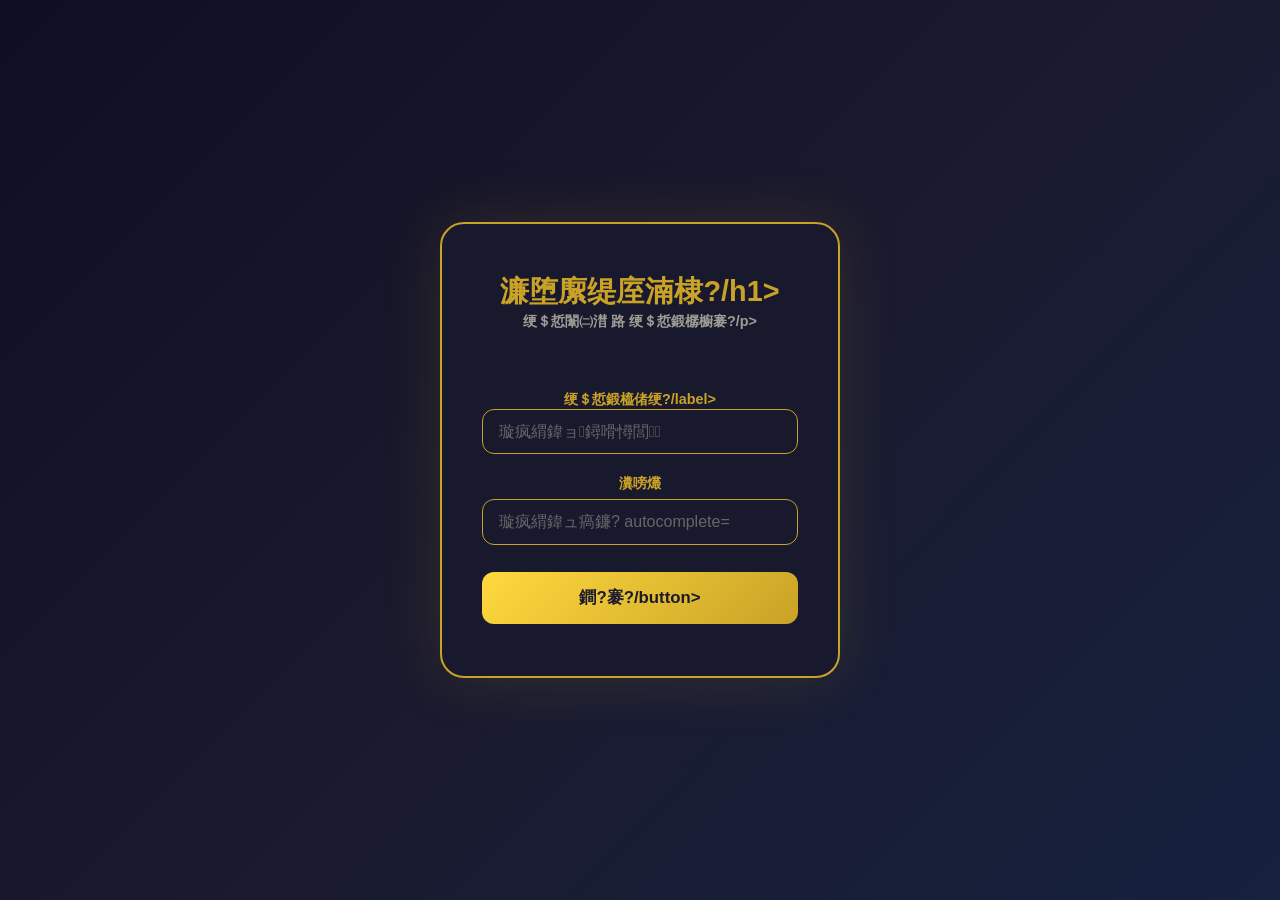
==== admin.html @ d6025be3 "添加 admin.html 管理面板，配置管理员邮箱" ====
﻿<!DOCTYPE html>
<html lang="zh-CN">
<head>
    <meta charset="UTF-8">
    <meta name="viewport" content="width=device-width, initial-scale=1.0">
    <title>濂堕緳缇庢湳棣?- 绠＄悊闈㈡澘</title>
    <script src="https://cdn.jsdelivr.net/npm/@supabase/supabase-js@2"></script>
    <style>
        :root {
            --deep-indigo: #1a1a2e;
            --nailong-yellow: #FFD93D;
            --antique-gold: #C9A227;
            --cream: #F5F5DC;
            --danger: #FF6B6B;
            --success: #51CF66;
            --warning: #FFD43B;
            --info: #74C0FC;
        }

        * { margin: 0; padding: 0; box-sizing: border-box; }

        html, body {
            font-family: 'Noto Sans SC', 'Microsoft YaHei', sans-serif;
            background: var(--deep-indigo);
            color: var(--cream);
            min-height: 100vh;
        }

        /* ===== Login Screen ===== */
        #login-screen {
            display: flex;
            justify-content: center;
            align-items: center;
            min-height: 100vh;
            background: linear-gradient(135deg, #0f0f23 0%, #1a1a2e 50%, #16213e 100%);
        }
        .login-card {
            background: rgba(26, 26, 46, 0.95);
            padding: 3rem 2.5rem;
            border-radius: 24px;
            border: 2px solid var(--antique-gold);
            width: 400px;
            max-width: 90vw;
            box-shadow: 0 0 60px rgba(201, 162, 39, 0.15);
        }
        .login-card h1 {
            color: var(--antique-gold);
            text-align: center;
            font-size: 1.8rem;
            margin-bottom: 0.3rem;
        }
        .login-card .subtitle {
            color: rgba(245, 245, 220, 0.6);
            text-align: center;
            font-size: 0.9rem;
            margin-bottom: 2rem;
        }
        .login-card .form-group {
            margin-bottom: 1.2rem;
        }
        .login-card .form-group label {
            display: block;
            color: var(--antique-gold);
            margin-bottom: 0.4rem;
            font-size: 0.9rem;
            font-weight: 600;
        }
        .login-card .form-group input {
            width: 100%;
            padding: 0.8rem 1rem;
            border: 1px solid var(--antique-gold);
            border-radius: 12px;
            background: rgba(26, 26, 46, 0.6);
            color: var(--cream);
            font-size: 1rem;
            transition: border-color 0.3s, box-shadow 0.3s;
        }
        .login-card .form-group input:focus {
            outline: none;
            border-color: var(--nailong-yellow);
            box-shadow: 0 0 0 3px rgba(255, 217, 61, 0.15);
        }
        .login-card .form-group input::placeholder {
            color: rgba(245, 245, 220, 0.35);
        }
        #login-error {
            color: var(--danger);
            text-align: center;
            font-size: 0.85rem;
            min-height: 1.2rem;
            margin-bottom: 0.5rem;
        }
        #login-submit {
            width: 100%;
            padding: 0.9rem;
            background: linear-gradient(135deg, var(--nailong-yellow) 0%, var(--antique-gold) 100%);
            border: none;
            border-radius: 12px;
            color: var(--deep-indigo);
            font-weight: 700;
            font-size: 1.05rem;
            cursor: pointer;
            transition: all 0.3s;
            margin-top: 0.5rem;
        }
        #login-submit:hover {
            transform: translateY(-2px);
            box-shadow: 0 6px 20px rgba(255, 217, 61, 0.35);
        }
        #login-submit:disabled {
            opacity: 0.6;
            cursor: not-allowed;
            transform: none;
        }

        /* ===== Dashboard ===== */
        #dashboard {
            display: none;
            min-height: 100vh;
        }
        .dashboard-header {
            background: rgba(26, 26, 46, 0.95);
            border-bottom: 1px solid rgba(201, 162, 39, 0.3);
            padding: 1rem 2rem;
            display: flex;
            justify-content: space-between;
            align-items: center;
            position: sticky;
            top: 0;
            z-index: 100;
            backdrop-filter: blur(10px);
        }
        .dashboard-header h2 {
            color: var(--antique-gold);
            font-size: 1.3rem;
        }
        .header-right {
            display: flex;
            align-items: center;
            gap: 1rem;
        }
        .header-right .admin-email {
            color: var(--cream);
            font-size: 0.85rem;
            opacity: 0.8;
        }
        #btn-logout {
            padding: 0.4rem 1rem;
            background: transparent;
            border: 1px solid var(--danger);
            border-radius: 8px;
            color: var(--danger);
            cursor: pointer;
            font-size: 0.85rem;
            transition: all 0.3s;
        }
        #btn-logout:hover {
            background: rgba(255, 107, 107, 0.15);
        }

        /* ===== Tabs ===== */
        .tab-nav {
            display: flex;
            background: rgba(26, 26, 46, 0.8);
            border-bottom: 1px solid rgba(201, 162, 39, 0.2);
            padding: 0 2rem;
            gap: 0;
        }
        .tab-btn {
            padding: 0.9rem 1.5rem;
            background: none;
            border: none;
            border-bottom: 3px solid transparent;
            color: rgba(245, 245, 220, 0.6);
            cursor: pointer;
            font-size: 0.95rem;
            font-weight: 500;
            transition: all 0.3s;
            font-family: inherit;
        }
        .tab-btn:hover {
            color: var(--antique-gold);
        }
        .tab-btn.active {
            color: var(--nailong-yellow);
            border-bottom-color: var(--nailong-yellow);
        }
        .tab-badge {
            display: inline-block;
            background: var(--danger);
            color: #fff;
            border-radius: 10px;
            padding: 0.1rem 0.5rem;
            font-size: 0.75rem;
            margin-left: 0.4rem;
            min-width: 1.2rem;
            text-align: center;
        }
        .tab-content {
            display: none;
            padding: 2rem;
            max-width: 1200px;
            margin: 0 auto;
        }
        .tab-content.active {
            display: block;
        }

        /* ===== Status Message ===== */
        #status-message {
            position: fixed;
            top: 80px;
            left: 50%;
            transform: translateX(-50%);
            padding: 0.8rem 1.5rem;
            border-radius: 10px;
            font-weight: 600;
            font-size: 0.9rem;
            z-index: 9999;
            transition: opacity 0.3s;
            pointer-events: none;
            opacity: 0;
        }
        #status-message.show {
            opacity: 1;
        }
        #status-message.success {
            background: rgba(81, 207, 102, 0.2);
            border: 1px solid var(--success);
            color: var(--success);
        }
        #status-message.error {
            background: rgba(255, 107, 107, 0.2);
            border: 1px solid var(--danger);
            color: var(--danger);
        }
        #status-message.info {
            background: rgba(116, 192, 252, 0.2);
            border: 1px solid var(--info);
            color: var(--info);
        }

        /* ===== Review Tab ===== */
        .section-title {
            color: var(--antique-gold);
            font-size: 1.2rem;
            margin-bottom: 1.2rem;
            padding-bottom: 0.5rem;
            border-bottom: 1px solid rgba(201, 162, 39, 0.3);
        }
        .review-toolbar {
            display: flex;
            gap: 0.5rem;
            margin-bottom: 1rem;
            flex-wrap: wrap;
        }
        .filter-btn {
            padding: 0.4rem 1rem;
            background: transparent;
            border: 1px solid rgba(201, 162, 39, 0.4);
            border-radius: 20px;
            color: var(--cream);
            cursor: pointer;
            font-size: 0.85rem;
            transition: all 0.3s;
            font-family: inherit;
        }
        .filter-btn:hover, .filter-btn.active {
            background: rgba(201, 162, 39, 0.2);
            border-color: var(--antique-gold);
        }
        #review-list {
            display: flex;
            flex-direction: column;
            gap: 1rem;
        }
        .review-card {
            background: rgba(26, 26, 46, 0.8);
            border: 1px solid rgba(201, 162, 39, 0.25);
            border-radius: 16px;
            padding: 1.2rem;
            display: flex;
            gap: 1.2rem;
            align-items: flex-start;
            transition: border-color 0.3s;
        }
        .review-card:hover {
            border-color: var(--antique-gold);
        }
        .review-card .thumb {
            width: 100px;
            height: 100px;
            border-radius: 10px;
            object-fit: cover;
            border: 1px solid rgba(201, 162, 39, 0.3);
            flex-shrink: 0;
        }
        .review-card .info {
            flex: 1;
            min-width: 0;
        }
        .review-card .info h4 {
            color: var(--nailong-yellow);
            font-size: 1.05rem;
            margin-bottom: 0.3rem;
        }
        .review-card .info .meta {
            color: rgba(245, 245, 220, 0.6);
            font-size: 0.85rem;
            margin-bottom: 0.2rem;
        }
        .review-card .info .meta span {
            margin-right: 1rem;
        }
        .review-card .actions {
            display: flex;
            flex-direction: column;
            gap: 0.5rem;
            flex-shrink: 0;
        }
        .btn-approve {
            padding: 0.5rem 1.2rem;
            background: var(--success);
            border: none;
            border-radius: 8px;
            color: #fff;
            font-weight: 600;
            cursor: pointer;
            font-size: 0.85rem;
            transition: all 0.3s;
            font-family: inherit;
        }
        .btn-approve:hover {
            background: #40c057;
            transform: scale(1.03);
        }
        .btn-approve:disabled {
            opacity: 0.5;
            cursor: not-allowed;
            transform: none;
        }
        .btn-reject {
            padding: 0.5rem 1.2rem;
            background: transparent;
            border: 1px solid var(--danger);
            border-radius: 8px;
            color: var(--danger);
            cursor: pointer;
            font-size: 0.85rem;
            transition: all 0.3s;
            font-family: inherit;
        }
        .btn-reject:hover {
            background: rgba(255, 107, 107, 0.15);
        }
        .btn-reject:disabled {
            opacity: 0.5;
            cursor: not-allowed;
            transform: none;
        }
        .dup-badge {
            display: inline-block;
            background: rgba(255, 212, 59, 0.2);
            border: 1px solid var(--warning);
            border-radius: 6px;
            padding: 0.2rem 0.6rem;
            font-size: 0.75rem;
            color: var(--warning);
            margin-top: 0.4rem;
        }
        .status-badge {
            display: inline-block;
            padding: 0.2rem 0.6rem;
            border-radius: 6px;
            font-size: 0.75rem;
            font-weight: 600;
        }
        .status-badge.pending {
            background: rgba(255, 212, 59, 0.2);
            color: var(--warning);
        }
        .status-badge.approved {
            background: rgba(81, 207, 102, 0.2);
            color: var(--success);
        }
        .status-badge.rejected {
            background: rgba(255, 107, 107, 0.2);
            color: var(--danger);
        }

        /* ===== Manage Tab ===== */
        .manage-toolbar {
            display: flex;
            gap: 0.8rem;
            margin-bottom: 1.5rem;
            flex-wrap: wrap;
            align-items: center;
        }
        #manage-search {
            padding: 0.6rem 1rem;
            border: 1px solid var(--antique-gold);
            border-radius: 10px;
            background: rgba(26, 26, 46, 0.6);
            color: var(--cream);
            font-size: 0.9rem;
            flex: 1;
            min-width: 200px;
            font-family: inherit;
        }
        #manage-search::placeholder {
            color: rgba(245, 245, 220, 0.35);
        }
        #manage-search:focus {
            outline: none;
            border-color: var(--nailong-yellow);
        }
        .btn-refresh {
            padding: 0.6rem 1.2rem;
            background: transparent;
            border: 1px solid var(--antique-gold);
            border-radius: 10px;
            color: var(--antique-gold);
            cursor: pointer;
            font-size: 0.9rem;
            transition: all 0.3s;
            font-family: inherit;
        }
        .btn-refresh:hover {
            background: rgba(201, 162, 39, 0.2);
        }
        .painting-table {
            width: 100%;
            border-collapse: collapse;
            font-size: 0.9rem;
        }
        .painting-table th {
            text-align: left;
            padding: 0.8rem;
            color: var(--antique-gold);
            border-bottom: 2px solid rgba(201, 162, 39, 0.3);
            font-weight: 600;
        }
        .painting-table td {
            padding: 0.7rem 0.8rem;
            border-bottom: 1px solid rgba(201, 162, 39, 0.1);
        }
        .painting-table .painting-thumb {
            width: 50px;
            height: 50px;
            border-radius: 6px;
            object-fit: cover;
        }
        .painting-table .btn-delete {
            padding: 0.3rem 0.7rem;
            background: transparent;
            border: 1px solid var(--danger);
            border-radius: 6px;
            color: var(--danger);
            cursor: pointer;
            font-size: 0.8rem;
            transition: all 0.3s;
            font-family: inherit;
        }
        .painting-table .btn-delete:hover {
            background: rgba(255, 107, 107, 0.15);
        }
        .empty-state {
            text-align: center;
            padding: 3rem;
            color: rgba(245, 245, 220, 0.5);
            font-size: 1rem;
        }

        /* ===== Add Tab ===== */
        .add-form {
            max-width: 700px;
        }
        .add-form .form-row {
            display: grid;
            grid-template-columns: 1fr 1fr;
            gap: 1rem;
            margin-bottom: 1rem;
        }
        @media (max-width: 600px) {
            .add-form .form-row {
                grid-template-columns: 1fr;
            }
        }
        .add-form .form-group {
            margin-bottom: 1rem;
        }
        .add-form .form-group label {
            display: block;
            color: var(--antique-gold);
            margin-bottom: 0.4rem;
            font-size: 0.9rem;
            font-weight: 600;
        }
        .add-form .form-group input,
        .add-form .form-group textarea {
            width: 100%;
            padding: 0.7rem 1rem;
            border: 1px solid var(--antique-gold);
            border-radius: 10px;
            background: rgba(26, 26, 46, 0.6);
            color: var(--cream);
            font-size: 0.95rem;
            font-family: inherit;
            transition: border-color 0.3s;
        }
        .add-form .form-group input:focus,
        .add-form .form-group textarea:focus {
            outline: none;
            border-color: var(--nailong-yellow);
            box-shadow: 0 0 0 3px rgba(255, 217, 61, 0.1);
        }
        .add-form .form-group input::placeholder,
        .add-form .form-group textarea::placeholder {
            color: rgba(245, 245, 220, 0.35);
        }
        .add-form .form-group textarea {
            min-height: 100px;
            resize: vertical;
        }
        .add-form .form-group .file-input-wrapper {
            position: relative;
        }
        .add-form .form-group .file-input-wrapper input[type="file"] {
            padding: 0.5rem;
            border-style: dashed;
            cursor: pointer;
        }
        .add-form .form-group .preview-img {
            width: 120px;
            height: 120px;
            border-radius: 10px;
            object-fit: cover;
            margin-top: 0.5rem;
            border: 1px solid rgba(201, 162, 39, 0.3);
        }
        #btn-publish {
            width: 100%;
            padding: 1rem;
            background: linear-gradient(135deg, var(--nailong-yellow) 0%, var(--antique-gold) 100%);
            border: none;
            border-radius: 12px;
            color: var(--deep-indigo);
            font-weight: 700;
            font-size: 1.1rem;
            cursor: pointer;
            transition: all 0.3s;
            margin-top: 1rem;
            font-family: inherit;
        }
        #btn-publish:hover {
            transform: translateY(-2px);
            box-shadow: 0 6px 20px rgba(255, 217, 61, 0.35);
        }
        #btn-publish:disabled {
            opacity: 0.6;
            cursor: not-allowed;
            transform: none;
        }

        /* ===== Stats Tab ===== */
        .stats-grid {
            display: grid;
            grid-template-columns: repeat(auto-fit, minmax(200px, 1fr));
            gap: 1rem;
            margin-bottom: 2rem;
        }
        .stat-card {
            background: rgba(26, 26, 46, 0.8);
            border: 1px solid rgba(201, 162, 39, 0.25);
            border-radius: 16px;
            padding: 1.5rem;
            text-align: center;
            transition: border-color 0.3s;
        }
        .stat-card:hover {
            border-color: var(--antique-gold);
        }
        .stat-card .stat-number {
            font-size: 2.5rem;
            font-weight: 700;
            color: var(--nailong-yellow);
            line-height: 1.2;
        }
        .stat-card .stat-label {
            color: rgba(245, 245, 220, 0.7);
            font-size: 0.9rem;
            margin-top: 0.3rem;
        }

        /* ===== Loading Spinner ===== */
        .loading-spinner {
            display: inline-block;
            width: 20px;
            height: 20px;
            border: 2px solid rgba(201, 162, 39, 0.3);
            border-top-color: var(--antique-gold);
            border-radius: 50%;
            animation: spin 0.8s linear infinite;
            vertical-align: middle;
            margin-right: 0.5rem;
        }
        @keyframes spin {
            to { transform: rotate(360deg); }
        }

        /* ===== Modal ===== */
        .modal-overlay {
            display: none;
            position: fixed;
            top: 0; left: 0;
            width: 100%; height: 100%;
            background: rgba(0, 0, 0, 0.8);
            z-index: 2000;
            justify-content: center;
            align-items: center;
        }
        .modal-overlay.show {
            display: flex;
        }
        .modal-content {
            background: var(--deep-indigo);
            padding: 2rem;
            border-radius: 20px;
            border: 2px solid var(--antique-gold);
            max-width: 420px;
            width: 90%;
            text-align: center;
        }
        .modal-content h3 {
            color: var(--antique-gold);
            margin-bottom: 1rem;
        }
        .modal-content p {
            color: var(--cream);
            margin-bottom: 1.5rem;
            font-size: 0.95rem;
            line-height: 1.6;
        }
        .modal-actions {
            display: flex;
            gap: 0.8rem;
            justify-content: center;
        }
        .modal-actions .btn-confirm {
            padding: 0.6rem 1.5rem;
            background: var(--danger);
            border: none;
            border-radius: 8px;
            color: #fff;
            font-weight: 600;
            cursor: pointer;
            font-family: inherit;
            font-size: 0.9rem;
        }
        .modal-actions .btn-cancel {
            padding: 0.6rem 1.5rem;
            background: transparent;
            border: 1px solid var(--antique-gold);
            border-radius: 8px;
            color: var(--antique-gold);
            cursor: pointer;
            font-family: inherit;
            font-size: 0.9rem;
        }

        /* ===== Responsive ===== */
        @media (max-width: 768px) {
            .tab-nav {
                padding: 0 0.5rem;
                overflow-x: auto;
            }
            .tab-btn {
                padding: 0.7rem 0.8rem;
                font-size: 0.8rem;
                white-space: nowrap;
            }
            .tab-content {
                padding: 1rem;
            }
            .review-card {
                flex-direction: column;
            }
            .review-card .actions {
                flex-direction: row;
                width: 100%;
            }
            .painting-table {
                font-size: 0.75rem;
            }
            .painting-table th:nth-child(3),
            .painting-table td:nth-child(3),
            .painting-table th:nth-child(5),
            .painting-table td:nth-child(5) {
                display: none;
            }
            .dashboard-header {
                padding: 0.8rem 1rem;
            }
        }
    </style>
</head>
<body>

<!-- ===== Login Screen ===== -->
<div id="login-screen">
    <div class="login-card">
        <h1>濂堕緳缇庢湳棣?/h1>
        <p class="subtitle">绠＄悊闈㈡澘 路 绠＄悊鍛樼櫥褰?/p>
        <div id="login-error"></div>
        <div class="form-group">
            <label for="login-email">绠＄悊鍛橀偖绠?/label>
            <input type="email" id="login-email" placeholder="璇疯緭鍏ョ鐞嗗憳閭" autocomplete="email">
        </div>
        <div class="form-group">
            <label for="login-password">瀵嗙爜</label>
            <input type="password" id="login-password" placeholder="璇疯緭鍏ュ瘑鐮? autocomplete="current-password">
        </div>
        <button id="login-submit">鐧?褰?/button>
    </div>
</div>

<!-- ===== Dashboard ===== -->
<div id="dashboard">
    <header class="dashboard-header">
        <h2>濂堕緳缇庢湳棣?路 绠＄悊闈㈡澘</h2>
        <div class="header-right">
            <span class="admin-email" id="admin-email-display"></span>
            <button id="btn-logout">閫€鍑虹櫥褰?/button>
        </div>
    </header>

    <nav class="tab-nav">
        <button class="tab-btn active" data-tab="review" id="tab-review">
            鎶曠瀹℃牳<span class="tab-badge" id="review-badge" style="display:none">0</span>
        </button>
        <button class="tab-btn" data-tab="manage" id="tab-manage">棰樺簱绠＄悊</button>
        <button class="tab-btn" data-tab="add" id="tab-add">娣诲姞棰樼洰</button>
        <button class="tab-btn" data-tab="stats" id="tab-stats">鏁版嵁缁熻</button>
    </nav>

    <!-- Tab: 鎶曠瀹℃牳 -->
    <div class="tab-content active" id="content-review">
        <h3 class="section-title">鎶曠瀹℃牳</h3>
        <div class="review-toolbar">
            <button class="filter-btn active" data-filter="all">鍏ㄩ儴</button>
            <button class="filter-btn" data-filter="pending">寰呭鏍?/button>
            <button class="filter-btn" data-filter="approved">宸查€氳繃</button>
            <button class="filter-btn" data-filter="rejected">宸叉嫆缁?/button>
        </div>
        <div id="review-list">
            <div class="empty-state">鍔犺浇涓?..</div>
        </div>
    </div>

    <!-- Tab: 棰樺簱绠＄悊 -->
    <div class="tab-content" id="content-manage">
        <h3 class="section-title">棰樺簱绠＄悊</h3>
        <div class="manage-toolbar">
            <input type="text" id="manage-search" placeholder="鎼滅储棰樼洰鍚嶇О鎴栬壓鏈...">
            <button class="btn-refresh" id="btn-refresh-manage">鍒锋柊鍒楄〃</button>
        </div>
        <div style="overflow-x: auto;">
            <table class="painting-table">
                <thead>
                    <tr>
                        <th>鍥剧墖</th>
                        <th>棰樼洰鍚嶇О</th>
                        <th>鑹烘湳瀹?/th>
                        <th>骞翠唬</th>
                        <th>鐘舵€?/th>
                        <th>鎿嶄綔</th>
                    </tr>
                </thead>
                <tbody id="manage-table-body">
                    <tr><td colspan="6" class="empty-state">鍔犺浇涓?..</td></tr>
                </tbody>
            </table>
        </div>
    </div>

    <!-- Tab: 娣诲姞棰樼洰 -->
    <div class="tab-content" id="content-add">
        <h3 class="section-title">娣诲姞棰樼洰</h3>
        <div class="add-form">
            <div class="form-row">
                <div class="form-group">
                    <label for="painting-image">棰樼洰鍥剧墖 URL</label>
                    <input type="text" id="painting-image" placeholder="杈撳叆鍥剧墖URL鍦板潃">
                    <img class="preview-img" id="painting-image-preview" style="display:none" src="" alt="棰勮">
                </div>
                <div class="form-group">
                    <label for="original-painting-upload">涓婁紶鍘熺敾鍥剧墖</label>
                    <div class="file-input-wrapper">
                        <input type="file" id="original-painting-upload" accept="image/*">
                    </div>
                    <img class="preview-img" id="original-painting-preview" style="display:none" src="" alt="鍘熺敾棰勮">
                    <input type="hidden" id="original-painting-url">
                </div>
            </div>
            <div class="form-row">
                <div class="form-group">
                    <label for="painting-title">鍘熺敾鍚嶇О *</label>
                    <input type="text" id="painting-title" placeholder="濡傦細钂欏涓借帋">
                </div>
                <div class="form-group">
                    <label for="painting-artist">鑹烘湳瀹?*</label>
                    <input type="text" id="painting-artist" placeholder="濡傦細鍒楀ゥ绾冲路杈韭疯姮濂?>
                </div>
            </div>
            <div class="form-group">
                <label for="painting-year">鍒涗綔骞翠唬</label>
                <input type="text" id="painting-year" placeholder="濡傦細1503-1519">
            </div>
            <div class="form-row">
                <div class="form-group">
                    <label for="option-a">閫夐」 A锛堟纭瓟妗堬級*</label>
                    <input type="text" id="option-a" placeholder="姝ｇ‘绛旀">
                </div>
                <div class="form-group">
                    <label for="option-b">閫夐」 B *</label>
                    <input type="text" id="option-b" placeholder="骞叉壈椤?>
                </div>
            </div>
            <div class="form-row">
                <div class="form-group">
                    <label for="option-c">閫夐」 C *</label>
                    <input type="text" id="option-c" placeholder="骞叉壈椤?>
                </div>
                <div class="form-group">
                    <label for="option-d">閫夐」 D *</label>
                    <input type="text" id="option-d" placeholder="骞叉壈椤?>
                </div>
            </div>
            <div class="form-group">
                <label for="painting-explanation">璁茶В鏂囧瓧锛?00-200瀛楋級*</label>
                <textarea id="painting-explanation" placeholder="鍖呭惈浣滆€呫€佸勾浠ｃ€佸垱浣滆儗鏅€佽壓鏈环鍊煎拰甯歌鑰冪偣..."></textarea>
            </div>
            <button id="btn-publish">鍙戝竷棰樼洰</button>
        </div>
    </div>

    <!-- Tab: 鏁版嵁缁熻 -->
    <div class="tab-content" id="content-stats">
        <h3 class="section-title">鏁版嵁缁熻</h3>
        <div class="stats-grid">
            <div class="stat-card">
                <div class="stat-number" id="stat-paintings">-</div>
                <div class="stat-label">鎬婚鐩暟</div>
            </div>
            <div class="stat-card">
                <div class="stat-number" id="stat-submissions">-</div>
                <div class="stat-label">鎬绘姇绋挎暟</div>
            </div>
            <div class="stat-card">
                <div class="stat-number" id="stat-pending">-</div>
                <div class="stat-label">寰呭鏍告姇绋?/div>
            </div>
            <div class="stat-card">
                <div class="stat-number" id="stat-users">-</div>
                <div class="stat-label">娉ㄥ唽鐢ㄦ埛鏁?/div>
            </div>
        </div>
    </div>
</div>

<!-- ===== Confirm Modal ===== -->
<div class="modal-overlay" id="confirm-modal">
    <div class="modal-content">
        <h3 id="confirm-title">纭鎿嶄綔</h3>
        <p id="confirm-message"></p>
        <div class="modal-actions">
            <button class="btn-cancel" id="confirm-cancel">鍙栨秷</button>
            <button class="btn-confirm" id="confirm-ok">纭</button>
        </div>
    </div>
</div>

<!-- ===== Status Message ===== -->
<div id="status-message"></div>

<script>
(function() {
    'use strict';

    // ============ 閰嶇疆 ============
    // 鈿狅笍 璇峰皢绠＄悊鍛橀偖绠辨坊鍔犲埌涓嬫柟鏁扮粍涓?    var ADMIN_EMAILS = [
        '19516778198@163.com'
    ];

    var SUPABASE_URL = 'https://datenwietosgfprmxcua.supabase.co';
    var SUPABASE_ANON_KEY = 'eyJhbGciOiJIUzI1NiIsInR5cCI6IkpXVCJ9.eyJpc3MiOiJzdXBhYmFzZSIsInJlZiI6ImRhdGVud2lldG9zZ2Zwcm14Y3VhIiwicm9sZSI6ImFub24iLCJpYXQiOjE3NzkxODQ1MzgsImV4cCI6MjA5NDc2MDUzOH0.07g82Otjv8SIxN_YIc3PYm0GLlF9wYwDQyJBkhUD0ME';

    var supabase = null;
    var currentUser = null;
    var currentFilter = 'all';
    var allSubmissions = [];
    var allPaintings = [];

    // ============ 鍒濆鍖?Supabase ============
    function initSupabase() {
        try {
            supabase = window.supabase.createClient(SUPABASE_URL, SUPABASE_ANON_KEY);
            console.log('[Admin] Supabase 鍒濆鍖栨垚鍔?);
        } catch (err) {
            console.error('[Admin] Supabase 鍒濆鍖栧け璐?', err);
            showStatus('鏁版嵁搴撹繛鎺ュけ璐ワ紝璇峰埛鏂伴〉闈㈤噸璇?, 'error');
        }
    }

    // ============ 鐘舵€佹彁绀?============
    function showStatus(msg, type) {
        var el = document.getElementById('status-message');
        el.textContent = msg;
        el.className = type + ' show';
        clearTimeout(el._timeout);
        el._timeout = setTimeout(function() {
            el.classList.remove('show');
        }, 3000);
    }

    // ============ 鐧诲綍 ============
    function handleLogin() {
        var email = document.getElementById('login-email').value.trim();
        var password = document.getElementById('login-password').value;
        var errorEl = document.getElementById('login-error');
        var btn = document.getElementById('login-submit');

        if (!email || !password) {
            errorEl.textContent = '璇峰～鍐欓偖绠卞拰瀵嗙爜';
            return;
        }

        errorEl.textContent = '';
        btn.disabled = true;
        btn.textContent = '鐧诲綍涓?..';

        supabase.auth.signInWithPassword({ email: email, password: password })
            .then(function(result) {
                btn.disabled = false;
                btn.textContent = '鐧?褰?;

                if (result.error) {
                    var msg = result.error.message || '';
                    if (msg.indexOf('Invalid login credentials') !== -1) {
                        errorEl.textContent = '閭鎴栧瘑鐮侀敊璇?;
                    } else if (msg.indexOf('Email not confirmed') !== -1) {
                        errorEl.textContent = '閭灏氭湭楠岃瘉锛岃鍏堟煡鏀剁‘璁ら偖浠?;
                    } else {
                        errorEl.textContent = '鐧诲綍澶辫触: ' + msg;
                    }
                    return;
                }

                if (result.data && result.data.user) {
                    var userEmail = result.data.user.email;
                    if (ADMIN_EMAILS.length > 0 && ADMIN_EMAILS.indexOf(userEmail) === -1) {
                        errorEl.textContent = '璇ヨ处鍙锋棤绠＄悊鍛樻潈闄?;
                        supabase.auth.signOut();
                        return;
                    }

                    currentUser = result.data.user;
                    document.getElementById('login-screen').style.display = 'none';
                    document.getElementById('dashboard').style.display = 'block';
                    document.getElementById('admin-email-display').textContent = userEmail;
                    initDashboard();
                }
            })
            .catch(function(err) {
                btn.disabled = false;
                btn.textContent = '鐧?褰?;
                errorEl.textContent = '缃戠粶閿欒锛岃妫€鏌ョ綉缁滆繛鎺?;
                console.error('[Admin] Login error:', err);
            });
    }

    // ============ 閫€鍑虹櫥褰?============
    function handleLogout() {
        supabase.auth.signOut().then(function() {
            currentUser = null;
            document.getElementById('login-screen').style.display = 'flex';
            document.getElementById('dashboard').style.display = 'none';
            document.getElementById('login-email').value = '';
            document.getElementById('login-password').value = '';
            document.getElementById('login-error').textContent = '';
        });
    }

    // ============ Tab 鍒囨崲 ============
    function switchTab(tabName) {
        document.querySelectorAll('.tab-btn').forEach(function(btn) {
            btn.classList.remove('active');
        });
        document.querySelectorAll('.tab-content').forEach(function(content) {
            content.classList.remove('active');
        });

        var tabBtn = document.getElementById('tab-' + tabName);
        var tabContent = document.getElementById('content-' + tabName);
        if (tabBtn) tabBtn.classList.add('active');
        if (tabContent) tabContent.classList.add('active');

        if (tabName === 'review') loadSubmissions();
        if (tabName === 'manage') loadPaintings();
        if (tabName === 'stats') loadStats();
    }

    // ============ 鍒濆鍖?Dashboard ============
    function initDashboard() {
        document.querySelectorAll('.tab-btn').forEach(function(btn) {
            btn.addEventListener('click', function() {
                switchTab(this.getAttribute('data-tab'));
            });
        });

        document.getElementById('btn-logout').addEventListener('click', handleLogout);
        document.getElementById('login-submit').addEventListener('click', handleLogin);

        document.getElementById('login-password').addEventListener('keydown', function(e) {
            if (e.keyCode === 13) handleLogin();
        });

        document.querySelectorAll('#content-review .filter-btn').forEach(function(btn) {
            btn.addEventListener('click', function() {
                document.querySelectorAll('#content-review .filter-btn').forEach(function(b) {
                    b.classList.remove('active');
                });
                this.classList.add('active');
                currentFilter = this.getAttribute('data-filter');
                renderReviewList();
            });
        });

        var searchTimer = null;
        document.getElementById('manage-search').addEventListener('input', function() {
            clearTimeout(searchTimer);
            searchTimer = setTimeout(renderManageTable, 300);
        });

        document.getElementById('btn-refresh-manage').addEventListener('click', function() {
            loadPaintings();
        });

        document.getElementById('painting-image').addEventListener('input', function() {
            var url = this.value.trim();
            var preview = document.getElementById('painting-image-preview');
            if (url) {
                preview.src = url;
                preview.style.display = 'block';
            } else {
                preview.style.display = 'none';
            }
        });

        document.getElementById('original-painting-upload').addEventListener('change', function() {
            var file = this.files[0];
            var preview = document.getElementById('original-painting-preview');
            if (file) {
                var reader = new FileReader();
                reader.onload = function(e) {
                    preview.src = e.target.result;
                    preview.style.display = 'block';
                };
                reader.readAsDataURL(file);
            } else {
                preview.style.display = 'none';
            }
        });

        document.getElementById('btn-publish').addEventListener('click', handlePublish);

        document.getElementById('confirm-cancel').addEventListener('click', closeConfirmModal);
        document.getElementById('confirm-ok').addEventListener('click', function() {
            if (window._confirmCallback) {
                window._confirmCallback();
                window._confirmCallback = null;
            }
            closeConfirmModal();
        });

        loadSubmissions();
    }

    // ============ 纭寮圭獥 ============
    function showConfirm(title, message, callback) {
        document.getElementById('confirm-title').textContent = title;
        document.getElementById('confirm-message').textContent = message;
        document.getElementById('confirm-modal').classList.add('show');
        window._confirmCallback = callback;
    }

    function closeConfirmModal() {
        document.getElementById('confirm-modal').classList.remove('show');
    }

    // ============ 1. 鎶曠瀹℃牳 ============
    function loadSubmissions() {
        var list = document.getElementById('review-list');
        list.innerHTML = '<div class="empty-state"><span class="loading-spinner"></span>鍔犺浇涓?..</div>';

        supabase.from('submissions')
            .select('*')
            .order('created_at', { ascending: false })
            .then(function(result) {
                if (result.error) {
                    console.error('[Admin] Load submissions error:', result.error);
                    list.innerHTML = '<div class="empty-state">鍔犺浇澶辫触: ' + result.error.message + '</div>';
                    return;
                }
                allSubmissions = result.data || [];
                renderReviewList();
            });
    }

    function renderReviewList() {
        var list = document.getElementById('review-list');
        var filtered = allSubmissions;

        if (currentFilter !== 'all') {
            filtered = allSubmissions.filter(function(s) {
                return s.status === currentFilter;
            });
        }

        var pendingCount = allSubmissions.filter(function(s) { return s.status === 'pending'; }).length;
        var badge = document.getElementById('review-badge');
        if (pendingCount > 0) {
            badge.textContent = pendingCount;
            badge.style.display = 'inline-block';
        } else {
            badge.style.display = 'none';
        }

        if (filtered.length === 0) {
            list.innerHTML = '<div class="empty-state">鏆傛棤鎶曠</div>';
            return;
        }

        list.innerHTML = filtered.map(function(sub) {
            var statusLabel = '';
            var statusClass = '';
            if (sub.status === 'pending') {
                statusLabel = '寰呭鏍?;
                statusClass = 'pending';
            } else if (sub.status === 'approved') {
                statusLabel = '宸查€氳繃';
                statusClass = 'approved';
            } else if (sub.status === 'rejected') {
                statusLabel = '宸叉嫆缁?;
                statusClass = 'rejected';
            }

            var actionsHtml = '';
            if (sub.status === 'pending') {
                actionsHtml = '<button class="btn-approve" data-id="' + sub.id + '" onclick="window._adminApprove(' + sub.id + ')">閫氳繃</button>' +
                              '<button class="btn-reject" data-id="' + sub.id + '" onclick="window._adminReject(' + sub.id + ')">鎷掔粷</button>';
            }

            var createdAt = sub.created_at ? new Date(sub.created_at).toLocaleString('zh-CN') : '鏈煡';

            return '<div class="review-card">' +
                '<img class="thumb" src="' + escapeHtml(sub.image_url) + '" alt="' + escapeHtml(sub.original_title || '') + '" onerror="this.style.display=\'none\'">' +
                '<div class="info">' +
                    '<h4>' + escapeHtml(sub.original_title || '鏈懡鍚?) + '</h4>' +
                    '<div class="meta">' +
                        '<span>鑹烘湳瀹? ' + escapeHtml(sub.original_artist || '鏈煡') + '</span>' +
                        '<span class="status-badge ' + statusClass + '">' + statusLabel + '</span>' +
                    '</div>' +
                    '<div class="meta">' +
                        '<span>鎶曠浜? ' + escapeHtml(sub.submitter_name || '鍖垮悕') + '</span>' +
                        '<span>' + createdAt + '</span>' +
                    '</div>' +
                '</div>' +
                '<div class="actions">' + actionsHtml + '</div>' +
            '</div>';
        }).join('');
    }

    window._adminApprove = function(id) {
        var sub = allSubmissions.find(function(s) { return s.id === id; });
        if (!sub) return;

        document.getElementById('painting-image').value = sub.image_url || '';
        document.getElementById('painting-title').value = sub.original_title || '';
        document.getElementById('painting-artist').value = sub.original_artist || '';
        document.getElementById('painting-year').value = '';
        document.getElementById('option-a').value = '';
        document.getElementById('option-b').value = '';
        document.getElementById('option-c').value = '';
        document.getElementById('option-d').value = '';
        document.getElementById('painting-explanation').value = '';
        document.getElementById('original-painting-url').value = '';
        document.getElementById('original-painting-upload').value = '';

        var preview = document.getElementById('painting-image-preview');
        if (sub.image_url) {
            preview.src = sub.image_url;
            preview.style.display = 'block';
        } else {
            preview.style.display = 'none';
        }
        document.getElementById('original-painting-preview').style.display = 'none';

        window._currentApproveId = id;
        switchTab('add');
        showStatus('宸插姞杞芥姇绋夸俊鎭紝璇峰～鍐欏墿浣欏瓧娈靛悗鍙戝竷', 'info');
    };

    window._adminReject = function(id) {
        showConfirm('纭鎷掔粷', '纭畾瑕佹嫆缁濇鎶曠鍚楋紵', function() {
            supabase.from('submissions')
                .update({ status: 'rejected' })
                .eq('id', id)
                .then(function(result) {
                    if (result.error) {
                        showStatus('鎿嶄綔澶辫触: ' + result.error.message, 'error');
                        return;
                    }
                    var sub = allSubmissions.find(function(s) { return s.id === id; });
                    if (sub) sub.status = 'rejected';
                    renderReviewList();
                    showStatus('宸叉嫆缁濊鎶曠', 'success');
                });
        });
    };

    // ============ 2. 棰樺簱绠＄悊 ============
    function loadPaintings() {
        var tbody = document.getElementById('manage-table-body');
        tbody.innerHTML = '<tr><td colspan="6" class="empty-state"><span class="loading-spinner"></span>鍔犺浇涓?..</td></tr>';

        supabase.from('paintings')
            .select('*')
            .order('created_at', { ascending: false })
            .then(function(result) {
                if (result.error) {
                    console.error('[Admin] Load paintings error:', result.error);
                    tbody.innerHTML = '<tr><td colspan="6" class="empty-state">鍔犺浇澶辫触: ' + result.error.message + '</td></tr>';
                    return;
                }
                allPaintings = result.data || [];
                renderManageTable();
            });
    }

    function renderManageTable() {
        var tbody = document.getElementById('manage-table-body');
        var searchTerm = document.getElementById('manage-search').value.trim().toLowerCase();

        var filtered = allPaintings;
        if (searchTerm) {
            filtered = allPaintings.filter(function(p) {
                return (p.title && p.title.toLowerCase().indexOf(searchTerm) !== -1) ||
                       (p.artist && p.artist.toLowerCase().indexOf(searchTerm) !== -1);
            });
        }

        if (filtered.length === 0) {
            tbody.innerHTML = '<tr><td colspan="6" class="empty-state">鏆傛棤棰樼洰</td></tr>';
            return;
        }

        tbody.innerHTML = filtered.map(function(p) {
            var statusLabel = p.status === 'active' ? '鍚敤' : '鍋滅敤';
            var statusClass = p.status === 'active' ? 'approved' : 'rejected';

            return '<tr>' +
                '<td><img class="painting-thumb" src="' + escapeHtml(p.image) + '" alt="" onerror="this.style.display=\'none\'"></td>' +
                '<td>' + escapeHtml(p.title || '-') + '</td>' +
                '<td>' + escapeHtml(p.artist || '-') + '</td>' +
                '<td>' + escapeHtml(p.year || '-') + '</td>' +
                '<td><span class="status-badge ' + statusClass + '">' + statusLabel + '</span></td>' +
                '<td><button class="btn-delete" onclick="window._adminDeletePainting(' + p.id + ')">鍒犻櫎</button></td>' +
            '</tr>';
        }).join('');
    }

    window._adminDeletePainting = function(id) {
        showConfirm('纭鍒犻櫎', '纭畾瑕佸垹闄よ繖閬撻鐩悧锛熷垹闄ゅ悗鐢ㄦ埛灏嗘棤娉曞啀鐪嬪埌姝ら銆?, function() {
            supabase.from('paintings')
                .delete()
                .eq('id', id)
                .then(function(result) {
                    if (result.error) {
                        showStatus('鍒犻櫎澶辫触: ' + result.error.message, 'error');
                        return;
                    }
                    allPaintings = allPaintings.filter(function(p) { return p.id !== id; });
                    renderManageTable();
                    showStatus('棰樼洰宸插垹闄?, 'success');
                });
        });
    };

    // ============ 3. 娣诲姞棰樼洰 ============
    function handlePublish() {
        var title = document.getElementById('painting-title').value.trim();
        var artist = document.getElementById('painting-artist').value.trim();
        var image = document.getElementById('painting-image').value.trim();
        var year = document.getElementById('painting-year').value.trim();
        var optA = document.getElementById('option-a').value.trim();
        var optB = document.getElementById('option-b').value.trim();
        var optC = document.getElementById('option-c').value.trim();
        var optD = document.getElementById('option-d').value.trim();
        var explanation = document.getElementById('painting-explanation').value.trim();
        var originalPaintingUrl = document.getElementById('original-painting-url').value.trim();

        if (!title || !artist || !image) {
            showStatus('璇峰～鍐欓鐩浘鐗嘦RL銆佸師鐢诲悕绉板拰鑹烘湳瀹?, 'error');
            return;
        }
        if (!optA || !optB || !optC || !optD) {
            showStatus('璇峰～鍐欏叏閮ㄥ洓涓€夐」', 'error');
            return;
        }
        if (!explanation) {
            showStatus('璇峰～鍐欒瑙ｆ枃瀛?, 'error');
            return;
        }

        var btn = document.getElementById('btn-publish');
        btn.disabled = true;
        btn.textContent = '鍙戝竷涓?..';

        var fileInput = document.getElementById('original-painting-upload');
        var file = fileInput.files[0];

        function doInsert(finalOriginalUrl) {
            var options = [optA, optB, optC, optD];
            for (var i = options.length - 1; i > 0; i--) {
                var j = Math.floor(Math.random() * (i + 1));
                var temp = options[i];
                options[i] = options[j];
                options[j] = temp;
            }

            var paintingData = {
                image: image,
                title: title,
                artist: artist,
                year: year || null,
                options: options,
                explanation: explanation,
                status: 'active',
                original_painting: finalOriginalUrl || null
            };

            supabase.from('paintings')
                .insert(paintingData)
                .then(function(result) {
                    btn.disabled = false;
                    btn.textContent = '鍙戝竷棰樼洰';

                    if (result.error) {
                        showStatus('鍙戝竷澶辫触: ' + result.error.message, 'error');
                        return;
                    }

                    if (window._currentApproveId) {
                        supabase.from('submissions')
                            .update({ status: 'approved' })
                            .eq('id', window._currentApproveId)
                            .then(function() {
                                var sub = allSubmissions.find(function(s) { return s.id === window._currentApproveId; });
                                if (sub) sub.status = 'approved';
                                window._currentApproveId = null;
                            });
                    }

                    document.getElementById('painting-image').value = '';
                    document.getElementById('painting-title').value = '';
                    document.getElementById('painting-artist').value = '';
                    document.getElementById('painting-year').value = '';
                    document.getElementById('option-a').value = '';
                    document.getElementById('option-b').value = '';
                    document.getElementById('option-c').value = '';
                    document.getElementById('option-d').value = '';
                    document.getElementById('painting-explanation').value = '';
                    document.getElementById('original-painting-url').value = '';
                    document.getElementById('original-painting-upload').value = '';
                    document.getElementById('painting-image-preview').style.display = 'none';
                    document.getElementById('original-painting-preview').style.display = 'none';

                    showStatus('棰樼洰鍙戝竷鎴愬姛锛?, 'success');
                });
        }

        if (file) {
            var fileExt = file.name.split('.').pop();
            var fileName = 'original_' + Date.now() + '.' + fileExt;

            supabase.storage.from('paintings')
                .upload('original/' + fileName, file)
                .then(function(uploadResult) {
                    if (uploadResult.error) {
                        console.error('[Admin] Upload original error:', uploadResult.error);
                        doInsert('');
                        return;
                    }

                    var publicUrl = supabase.storage.from('paintings')
                        .getPublicUrl('original/' + fileName);
                    var finalUrl = publicUrl.data ? publicUrl.data.publicUrl : '';
                    document.getElementById('original-painting-url').value = finalUrl;
                    doInsert(finalUrl);
                });
        } else {
            doInsert(originalPaintingUrl);
        }
    }

    // ============ 4. 鏁版嵁缁熻 ============
    function loadStats() {
        Promise.all([
            supabase.from('paintings').select('id', { count: 'exact', head: true }),
            supabase.from('submissions').select('id', { count: 'exact', head: true }),
            supabase.from('submissions').select('id', { count: 'exact', head: true }).eq('status', 'pending')
        ]).then(function(results) {
            document.getElementById('stat-paintings').textContent = (results[0].count !== null) ? results[0].count : '-';
            document.getElementById('stat-submissions').textContent = (results[1].count !== null) ? results[1].count : '-';
            document.getElementById('stat-pending').textContent = (results[2].count !== null) ? results[2].count : '0';

            supabase.from('profiles').select('id', { count: 'exact', head: true })
                .then(function(r) {
                    document.getElementById('stat-users').textContent = (r.count !== null) ? r.count : '-';
                })
                .catch(function() {
                    document.getElementById('stat-users').textContent = '-';
                });
        }).catch(function(err) {
            console.error('[Admin] Stats error:', err);
            document.getElementById('stat-paintings').textContent = '!';
            document.getElementById('stat-submissions').textContent = '!';
            document.getElementById('stat-pending').textContent = '!';
            document.getElementById('stat-users').textContent = '!';
        });
    }

    // ============ 宸ュ叿鍑芥暟 ============
    function escapeHtml(str) {
        if (!str) return '';
        return String(str)
            .replace(/&/g, '&amp;')
            .replace(/</g, '&lt;')
            .replace(/>/g, '&gt;')
            .replace(/"/g, '&quot;')
            .replace(/'/g, '&#039;');
    }

    // ============ 浼氳瘽鎭㈠ ============
    function restoreSession() {
        supabase.auth.getSession().then(function(result) {
            if (result.data && result.data.session) {
                var user = result.data.session.user;
                if (ADMIN_EMAILS.length === 0 || ADMIN_EMAILS.indexOf(user.email) !== -1) {
                    currentUser = user;
                    document.getElementById('login-screen').style.display = 'none';
                    document.getElementById('dashboard').style.display = 'block';
                    document.getElementById('admin-email-display').textContent = user.email;
                    initDashboard();
                }
            }
        }).catch(function(err) {
            console.error('[Admin] Session restore error:', err);
        });
    }

    // ============ 鍚姩 ============
    initSupabase();
    restoreSession();

})();
</script>

</body>
</html>
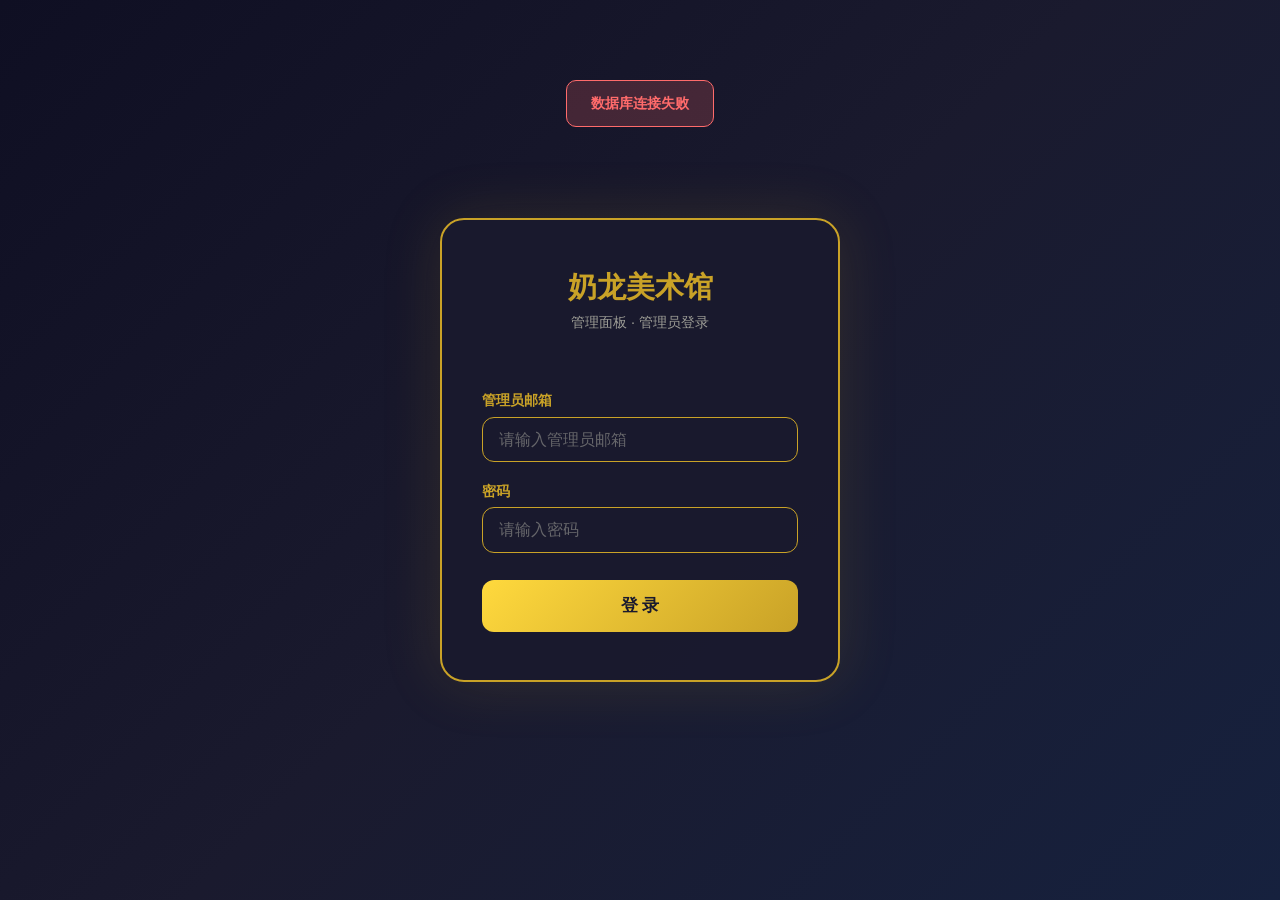
==== commit ae70d9b9: "修复 admin.html UTF-8 编码乱码问题" ====
--- a/admin.html
+++ b/admin.html
@@ -3,7 +3,7 @@
 <head>
     <meta charset="UTF-8">
     <meta name="viewport" content="width=device-width, initial-scale=1.0">
-    <title>濂堕緳缇庢湳棣?- 绠＄悊闈㈡澘</title>
+    <title>奶龙美术馆 - 管理面板</title>
     <script src="https://cdn.jsdelivr.net/npm/@supabase/supabase-js@2"></script>
     <style>
         :root {
@@ -26,7 +26,6 @@
             min-height: 100vh;
         }
 
-        /* ===== Login Screen ===== */
         #login-screen {
             display: flex;
             justify-content: center;
@@ -113,7 +112,6 @@
             transform: none;
         }
 
-        /* ===== Dashboard ===== */
         #dashboard {
             display: none;
             min-height: 100vh;
@@ -158,7 +156,6 @@
             background: rgba(255, 107, 107, 0.15);
         }
 
-        /* ===== Tabs ===== */
         .tab-nav {
             display: flex;
             background: rgba(26, 26, 46, 0.8);
@@ -206,7 +203,6 @@
             display: block;
         }
 
-        /* ===== Status Message ===== */
         #status-message {
             position: fixed;
             top: 80px;
@@ -240,7 +236,6 @@
             color: var(--info);
         }
 
-        /* ===== Review Tab ===== */
         .section-title {
             color: var(--antique-gold);
             font-size: 1.2rem;
@@ -388,7 +383,6 @@
             color: var(--danger);
         }
 
-        /* ===== Manage Tab ===== */
         .manage-toolbar {
             display: flex;
             gap: 0.8rem;
@@ -471,7 +465,6 @@
             font-size: 1rem;
         }
 
-        /* ===== Add Tab ===== */
         .add-form {
             max-width: 700px;
         }
@@ -562,7 +555,6 @@
             transform: none;
         }
 
-        /* ===== Stats Tab ===== */
         .stats-grid {
             display: grid;
             grid-template-columns: repeat(auto-fit, minmax(200px, 1fr));
@@ -592,7 +584,6 @@
             margin-top: 0.3rem;
         }
 
-        /* ===== Loading Spinner ===== */
         .loading-spinner {
             display: inline-block;
             width: 20px;
@@ -608,7 +599,6 @@
             to { transform: rotate(360deg); }
         }
 
-        /* ===== Modal ===== */
         .modal-overlay {
             display: none;
             position: fixed;
@@ -668,7 +658,6 @@
             font-size: 0.9rem;
         }
 
-        /* ===== Responsive ===== */
         @media (max-width: 768px) {
             .tab-nav {
                 padding: 0 0.5rem;
@@ -706,189 +695,180 @@
 </head>
 <body>
 
-<!-- ===== Login Screen ===== -->
 <div id="login-screen">
     <div class="login-card">
-        <h1>濂堕緳缇庢湳棣?/h1>
-        <p class="subtitle">绠＄悊闈㈡澘 路 绠＄悊鍛樼櫥褰?/p>
+        <h1>奶龙美术馆</h1>
+        <p class="subtitle">管理面板 · 管理员登录</p>
         <div id="login-error"></div>
         <div class="form-group">
-            <label for="login-email">绠＄悊鍛橀偖绠?/label>
-            <input type="email" id="login-email" placeholder="璇疯緭鍏ョ鐞嗗憳閭" autocomplete="email">
+            <label for="login-email">管理员邮箱</label>
+            <input type="email" id="login-email" placeholder="请输入管理员邮箱" autocomplete="email">
         </div>
         <div class="form-group">
-            <label for="login-password">瀵嗙爜</label>
-            <input type="password" id="login-password" placeholder="璇疯緭鍏ュ瘑鐮? autocomplete="current-password">
+            <label for="login-password">密码</label>
+            <input type="password" id="login-password" placeholder="请输入密码" autocomplete="current-password">
         </div>
-        <button id="login-submit">鐧?褰?/button>
+        <button id="login-submit">登 录</button>
     </div>
 </div>
 
-<!-- ===== Dashboard ===== -->
 <div id="dashboard">
     <header class="dashboard-header">
-        <h2>濂堕緳缇庢湳棣?路 绠＄悊闈㈡澘</h2>
+        <h2>奶龙美术馆 · 管理面板</h2>
         <div class="header-right">
             <span class="admin-email" id="admin-email-display"></span>
-            <button id="btn-logout">閫€鍑虹櫥褰?/button>
+            <button id="btn-logout">退出登录</button>
         </div>
     </header>
 
     <nav class="tab-nav">
         <button class="tab-btn active" data-tab="review" id="tab-review">
-            鎶曠瀹℃牳<span class="tab-badge" id="review-badge" style="display:none">0</span>
+            投稿审核<span class="tab-badge" id="review-badge" style="display:none">0</span>
         </button>
-        <button class="tab-btn" data-tab="manage" id="tab-manage">棰樺簱绠＄悊</button>
-        <button class="tab-btn" data-tab="add" id="tab-add">娣诲姞棰樼洰</button>
-        <button class="tab-btn" data-tab="stats" id="tab-stats">鏁版嵁缁熻</button>
+        <button class="tab-btn" data-tab="manage" id="tab-manage">题库管理</button>
+        <button class="tab-btn" data-tab="add" id="tab-add">添加题目</button>
+        <button class="tab-btn" data-tab="stats" id="tab-stats">数据统计</button>
     </nav>
 
-    <!-- Tab: 鎶曠瀹℃牳 -->
     <div class="tab-content active" id="content-review">
-        <h3 class="section-title">鎶曠瀹℃牳</h3>
+        <h3 class="section-title">投稿审核</h3>
         <div class="review-toolbar">
-            <button class="filter-btn active" data-filter="all">鍏ㄩ儴</button>
-            <button class="filter-btn" data-filter="pending">寰呭鏍?/button>
-            <button class="filter-btn" data-filter="approved">宸查€氳繃</button>
-            <button class="filter-btn" data-filter="rejected">宸叉嫆缁?/button>
+            <button class="filter-btn active" data-filter="all">全部</button>
+            <button class="filter-btn" data-filter="pending">待审核</button>
+            <button class="filter-btn" data-filter="approved">已通过</button>
+            <button class="filter-btn" data-filter="rejected">已拒绝</button>
         </div>
         <div id="review-list">
-            <div class="empty-state">鍔犺浇涓?..</div>
+            <div class="empty-state">加载中...</div>
         </div>
     </div>
 
-    <!-- Tab: 棰樺簱绠＄悊 -->
     <div class="tab-content" id="content-manage">
-        <h3 class="section-title">棰樺簱绠＄悊</h3>
+        <h3 class="section-title">题库管理</h3>
         <div class="manage-toolbar">
-            <input type="text" id="manage-search" placeholder="鎼滅储棰樼洰鍚嶇О鎴栬壓鏈...">
-            <button class="btn-refresh" id="btn-refresh-manage">鍒锋柊鍒楄〃</button>
+            <input type="text" id="manage-search" placeholder="搜索题目名称或艺术家...">
+            <button class="btn-refresh" id="btn-refresh-manage">刷新列表</button>
         </div>
         <div style="overflow-x: auto;">
             <table class="painting-table">
                 <thead>
                     <tr>
-                        <th>鍥剧墖</th>
-                        <th>棰樼洰鍚嶇О</th>
-                        <th>鑹烘湳瀹?/th>
-                        <th>骞翠唬</th>
-                        <th>鐘舵€?/th>
-                        <th>鎿嶄綔</th>
+                        <th>图片</th>
+                        <th>题目名称</th>
+                        <th>艺术家</th>
+                        <th>年代</th>
+                        <th>状态</th>
+                        <th>操作</th>
                     </tr>
                 </thead>
                 <tbody id="manage-table-body">
-                    <tr><td colspan="6" class="empty-state">鍔犺浇涓?..</td></tr>
+                    <tr><td colspan="6" class="empty-state">加载中...</td></tr>
                 </tbody>
             </table>
         </div>
     </div>
 
-    <!-- Tab: 娣诲姞棰樼洰 -->
     <div class="tab-content" id="content-add">
-        <h3 class="section-title">娣诲姞棰樼洰</h3>
+        <h3 class="section-title">添加题目</h3>
         <div class="add-form">
             <div class="form-row">
                 <div class="form-group">
-                    <label for="painting-image">棰樼洰鍥剧墖 URL</label>
-                    <input type="text" id="painting-image" placeholder="杈撳叆鍥剧墖URL鍦板潃">
-                    <img class="preview-img" id="painting-image-preview" style="display:none" src="" alt="棰勮">
+                    <label for="painting-image">题目图片 URL</label>
+                    <input type="text" id="painting-image" placeholder="输入图片URL地址">
+                    <img class="preview-img" id="painting-image-preview" style="display:none" src="" alt="预览">
                 </div>
                 <div class="form-group">
-                    <label for="original-painting-upload">涓婁紶鍘熺敾鍥剧墖</label>
+                    <label for="original-painting-upload">上传原画图片</label>
                     <div class="file-input-wrapper">
                         <input type="file" id="original-painting-upload" accept="image/*">
                     </div>
-                    <img class="preview-img" id="original-painting-preview" style="display:none" src="" alt="鍘熺敾棰勮">
+                    <img class="preview-img" id="original-painting-preview" style="display:none" src="" alt="原画预览">
                     <input type="hidden" id="original-painting-url">
                 </div>
             </div>
             <div class="form-row">
                 <div class="form-group">
-                    <label for="painting-title">鍘熺敾鍚嶇О *</label>
-                    <input type="text" id="painting-title" placeholder="濡傦細钂欏涓借帋">
+                    <label for="painting-title">原画名称 *</label>
+                    <input type="text" id="painting-title" placeholder="如：蒙娜丽莎">
                 </div>
                 <div class="form-group">
-                    <label for="painting-artist">鑹烘湳瀹?*</label>
-                    <input type="text" id="painting-artist" placeholder="濡傦細鍒楀ゥ绾冲路杈韭疯姮濂?>
+                    <label for="painting-artist">艺术家 *</label>
+                    <input type="text" id="painting-artist" placeholder="如：列奥纳多·达·芬奇">
                 </div>
             </div>
             <div class="form-group">
-                <label for="painting-year">鍒涗綔骞翠唬</label>
-                <input type="text" id="painting-year" placeholder="濡傦細1503-1519">
+                <label for="painting-year">创作年代</label>
+                <input type="text" id="painting-year" placeholder="如：1503-1519">
             </div>
             <div class="form-row">
                 <div class="form-group">
-                    <label for="option-a">閫夐」 A锛堟纭瓟妗堬級*</label>
-                    <input type="text" id="option-a" placeholder="姝ｇ‘绛旀">
+                    <label for="option-a">选项 A（正确答案）*</label>
+                    <input type="text" id="option-a" placeholder="正确答案">
                 </div>
                 <div class="form-group">
-                    <label for="option-b">閫夐」 B *</label>
-                    <input type="text" id="option-b" placeholder="骞叉壈椤?>
+                    <label for="option-b">选项 B *</label>
+                    <input type="text" id="option-b" placeholder="干扰项">
                 </div>
             </div>
             <div class="form-row">
                 <div class="form-group">
-                    <label for="option-c">閫夐」 C *</label>
-                    <input type="text" id="option-c" placeholder="骞叉壈椤?>
+                    <label for="option-c">选项 C *</label>
+                    <input type="text" id="option-c" placeholder="干扰项">
                 </div>
                 <div class="form-group">
-                    <label for="option-d">閫夐」 D *</label>
-                    <input type="text" id="option-d" placeholder="骞叉壈椤?>
+                    <label for="option-d">选项 D *</label>
+                    <input type="text" id="option-d" placeholder="干扰项">
                 </div>
             </div>
             <div class="form-group">
-                <label for="painting-explanation">璁茶В鏂囧瓧锛?00-200瀛楋級*</label>
-                <textarea id="painting-explanation" placeholder="鍖呭惈浣滆€呫€佸勾浠ｃ€佸垱浣滆儗鏅€佽壓鏈环鍊煎拰甯歌鑰冪偣..."></textarea>
+                <label for="painting-explanation">讲解文字（100-200字）*</label>
+                <textarea id="painting-explanation" placeholder="包含作者、年代、创作背景、艺术价值和常见考点..."></textarea>
             </div>
-            <button id="btn-publish">鍙戝竷棰樼洰</button>
+            <button id="btn-publish">发布题目</button>
         </div>
     </div>
 
-    <!-- Tab: 鏁版嵁缁熻 -->
     <div class="tab-content" id="content-stats">
-        <h3 class="section-title">鏁版嵁缁熻</h3>
+        <h3 class="section-title">数据统计</h3>
         <div class="stats-grid">
             <div class="stat-card">
                 <div class="stat-number" id="stat-paintings">-</div>
-                <div class="stat-label">鎬婚鐩暟</div>
+                <div class="stat-label">总题目数</div>
             </div>
             <div class="stat-card">
                 <div class="stat-number" id="stat-submissions">-</div>
-                <div class="stat-label">鎬绘姇绋挎暟</div>
+                <div class="stat-label">总投稿数</div>
             </div>
             <div class="stat-card">
                 <div class="stat-number" id="stat-pending">-</div>
-                <div class="stat-label">寰呭鏍告姇绋?/div>
+                <div class="stat-label">待审核投稿</div>
             </div>
             <div class="stat-card">
                 <div class="stat-number" id="stat-users">-</div>
-                <div class="stat-label">娉ㄥ唽鐢ㄦ埛鏁?/div>
+                <div class="stat-label">注册用户数</div>
             </div>
         </div>
     </div>
 </div>
 
-<!-- ===== Confirm Modal ===== -->
 <div class="modal-overlay" id="confirm-modal">
     <div class="modal-content">
-        <h3 id="confirm-title">纭鎿嶄綔</h3>
+        <h3 id="confirm-title">确认操作</h3>
         <p id="confirm-message"></p>
         <div class="modal-actions">
-            <button class="btn-cancel" id="confirm-cancel">鍙栨秷</button>
-            <button class="btn-confirm" id="confirm-ok">纭</button>
+            <button class="btn-cancel" id="confirm-cancel">取消</button>
+            <button class="btn-confirm" id="confirm-ok">确认</button>
         </div>
     </div>
 </div>
 
-<!-- ===== Status Message ===== -->
 <div id="status-message"></div>
 
 <script>
 (function() {
     'use strict';
 
-    // ============ 閰嶇疆 ============
-    // 鈿狅笍 璇峰皢绠＄悊鍛橀偖绠辨坊鍔犲埌涓嬫柟鏁扮粍涓?    var ADMIN_EMAILS = [
+    var ADMIN_EMAILS = [
         '19516778198@163.com'
     ];
 
@@ -901,18 +881,16 @@
     var allSubmissions = [];
     var allPaintings = [];
 
-    // ============ 鍒濆鍖?Supabase ============
     function initSupabase() {
         try {
             supabase = window.supabase.createClient(SUPABASE_URL, SUPABASE_ANON_KEY);
-            console.log('[Admin] Supabase 鍒濆鍖栨垚鍔?);
+            console.log('[Admin] Supabase init ok');
         } catch (err) {
-            console.error('[Admin] Supabase 鍒濆鍖栧け璐?', err);
-            showStatus('鏁版嵁搴撹繛鎺ュけ璐ワ紝璇峰埛鏂伴〉闈㈤噸璇?, 'error');
-        }
-    }
-
-    // ============ 鐘舵€佹彁绀?============
+            console.error('[Admin] Supabase init fail:', err);
+            showStatus('数据库连接失败', 'error');
+        }
+    }
+
     function showStatus(msg, type) {
         var el = document.getElementById('status-message');
         el.textContent = msg;
@@ -923,7 +901,6 @@
         }, 3000);
     }
 
-    // ============ 鐧诲綍 ============
     function handleLogin() {
         var email = document.getElementById('login-email').value.trim();
         var password = document.getElementById('login-password').value;
@@ -931,27 +908,27 @@
         var btn = document.getElementById('login-submit');
 
         if (!email || !password) {
-            errorEl.textContent = '璇峰～鍐欓偖绠卞拰瀵嗙爜';
+            errorEl.textContent = '请填写邮箱和密码';
             return;
         }
 
         errorEl.textContent = '';
         btn.disabled = true;
-        btn.textContent = '鐧诲綍涓?..';
+        btn.textContent = '登录中...';
 
         supabase.auth.signInWithPassword({ email: email, password: password })
             .then(function(result) {
                 btn.disabled = false;
-                btn.textContent = '鐧?褰?;
+                btn.textContent = '登 录';
 
                 if (result.error) {
                     var msg = result.error.message || '';
                     if (msg.indexOf('Invalid login credentials') !== -1) {
-                        errorEl.textContent = '閭鎴栧瘑鐮侀敊璇?;
+                        errorEl.textContent = '邮箱或密码错误';
                     } else if (msg.indexOf('Email not confirmed') !== -1) {
-                        errorEl.textContent = '閭灏氭湭楠岃瘉锛岃鍏堟煡鏀剁‘璁ら偖浠?;
+                        errorEl.textContent = '邮箱尚未验证';
                     } else {
-                        errorEl.textContent = '鐧诲綍澶辫触: ' + msg;
+                        errorEl.textContent = '登录失败: ' + msg;
                     }
                     return;
                 }
@@ -959,7 +936,7 @@
                 if (result.data && result.data.user) {
                     var userEmail = result.data.user.email;
                     if (ADMIN_EMAILS.length > 0 && ADMIN_EMAILS.indexOf(userEmail) === -1) {
-                        errorEl.textContent = '璇ヨ处鍙锋棤绠＄悊鍛樻潈闄?;
+                        errorEl.textContent = '该账号无管理员权限';
                         supabase.auth.signOut();
                         return;
                     }
@@ -973,13 +950,12 @@
             })
             .catch(function(err) {
                 btn.disabled = false;
-                btn.textContent = '鐧?褰?;
-                errorEl.textContent = '缃戠粶閿欒锛岃妫€鏌ョ綉缁滆繛鎺?;
+                btn.textContent = '登 录';
+                errorEl.textContent = '网络错误';
                 console.error('[Admin] Login error:', err);
             });
     }
 
-    // ============ 閫€鍑虹櫥褰?============
     function handleLogout() {
         supabase.auth.signOut().then(function() {
             currentUser = null;
@@ -991,7 +967,6 @@
         });
     }
 
-    // ============ Tab 鍒囨崲 ============
     function switchTab(tabName) {
         document.querySelectorAll('.tab-btn').forEach(function(btn) {
             btn.classList.remove('active');
@@ -1010,7 +985,6 @@
         if (tabName === 'stats') loadStats();
     }
 
-    // ============ 鍒濆鍖?Dashboard ============
     function initDashboard() {
         document.querySelectorAll('.tab-btn').forEach(function(btn) {
             btn.addEventListener('click', function() {
@@ -1086,7 +1060,6 @@
         loadSubmissions();
     }
 
-    // ============ 纭寮圭獥 ============
     function showConfirm(title, message, callback) {
         document.getElementById('confirm-title').textContent = title;
         document.getElementById('confirm-message').textContent = message;
@@ -1098,10 +1071,9 @@
         document.getElementById('confirm-modal').classList.remove('show');
     }
 
-    // ============ 1. 鎶曠瀹℃牳 ============
     function loadSubmissions() {
         var list = document.getElementById('review-list');
-        list.innerHTML = '<div class="empty-state"><span class="loading-spinner"></span>鍔犺浇涓?..</div>';
+        list.innerHTML = '<div class="empty-state"><span class="loading-spinner"></span>加载中...</div>';
 
         supabase.from('submissions')
             .select('*')
@@ -1109,7 +1081,7 @@
             .then(function(result) {
                 if (result.error) {
                     console.error('[Admin] Load submissions error:', result.error);
-                    list.innerHTML = '<div class="empty-state">鍔犺浇澶辫触: ' + result.error.message + '</div>';
+                    list.innerHTML = '<div class="empty-state">加载失败: ' + result.error.message + '</div>';
                     return;
                 }
                 allSubmissions = result.data || [];
@@ -1137,7 +1109,7 @@
         }
 
         if (filtered.length === 0) {
-            list.innerHTML = '<div class="empty-state">鏆傛棤鎶曠</div>';
+            list.innerHTML = '<div class="empty-state">暂无投稿</div>';
             return;
         }
 
@@ -1145,34 +1117,34 @@
             var statusLabel = '';
             var statusClass = '';
             if (sub.status === 'pending') {
-                statusLabel = '寰呭鏍?;
+                statusLabel = '待审核';
                 statusClass = 'pending';
             } else if (sub.status === 'approved') {
-                statusLabel = '宸查€氳繃';
+                statusLabel = '已通过';
                 statusClass = 'approved';
             } else if (sub.status === 'rejected') {
-                statusLabel = '宸叉嫆缁?;
+                statusLabel = '已拒绝';
                 statusClass = 'rejected';
             }
 
             var actionsHtml = '';
             if (sub.status === 'pending') {
-                actionsHtml = '<button class="btn-approve" data-id="' + sub.id + '" onclick="window._adminApprove(' + sub.id + ')">閫氳繃</button>' +
-                              '<button class="btn-reject" data-id="' + sub.id + '" onclick="window._adminReject(' + sub.id + ')">鎷掔粷</button>';
-            }
-
-            var createdAt = sub.created_at ? new Date(sub.created_at).toLocaleString('zh-CN') : '鏈煡';
+                actionsHtml = '<button class="btn-approve" data-id="' + sub.id + '" onclick="window._adminApprove(' + sub.id + ')">通过</button>' +
+                              '<button class="btn-reject" data-id="' + sub.id + '" onclick="window._adminReject(' + sub.id + ')">拒绝</button>';
+            }
+
+            var createdAt = sub.created_at ? new Date(sub.created_at).toLocaleString('zh-CN') : '未知';
 
             return '<div class="review-card">' +
                 '<img class="thumb" src="' + escapeHtml(sub.image_url) + '" alt="' + escapeHtml(sub.original_title || '') + '" onerror="this.style.display=\'none\'">' +
                 '<div class="info">' +
-                    '<h4>' + escapeHtml(sub.original_title || '鏈懡鍚?) + '</h4>' +
+                    '<h4>' + escapeHtml(sub.original_title || '未命名') + '</h4>' +
                     '<div class="meta">' +
-                        '<span>鑹烘湳瀹? ' + escapeHtml(sub.original_artist || '鏈煡') + '</span>' +
+                        '<span>艺术家: ' + escapeHtml(sub.original_artist || '未知') + '</span>' +
                         '<span class="status-badge ' + statusClass + '">' + statusLabel + '</span>' +
                     '</div>' +
                     '<div class="meta">' +
-                        '<span>鎶曠浜? ' + escapeHtml(sub.submitter_name || '鍖垮悕') + '</span>' +
+                        '<span>投稿人: ' + escapeHtml(sub.submitter_name || '匿名') + '</span>' +
                         '<span>' + createdAt + '</span>' +
                     '</div>' +
                 '</div>' +
@@ -1208,31 +1180,30 @@
 
         window._currentApproveId = id;
         switchTab('add');
-        showStatus('宸插姞杞芥姇绋夸俊鎭紝璇峰～鍐欏墿浣欏瓧娈靛悗鍙戝竷', 'info');
+        showStatus('已加载投稿信息，请填写剩余字段后发布', 'info');
     };
 
     window._adminReject = function(id) {
-        showConfirm('纭鎷掔粷', '纭畾瑕佹嫆缁濇鎶曠鍚楋紵', function() {
+        showConfirm('确认拒绝', '确定要拒绝此投稿吗？', function() {
             supabase.from('submissions')
                 .update({ status: 'rejected' })
                 .eq('id', id)
                 .then(function(result) {
                     if (result.error) {
-                        showStatus('鎿嶄綔澶辫触: ' + result.error.message, 'error');
+                        showStatus('操作失败: ' + result.error.message, 'error');
                         return;
                     }
                     var sub = allSubmissions.find(function(s) { return s.id === id; });
                     if (sub) sub.status = 'rejected';
                     renderReviewList();
-                    showStatus('宸叉嫆缁濊鎶曠', 'success');
+                    showStatus('已拒绝该投稿', 'success');
                 });
         });
     };
 
-    // ============ 2. 棰樺簱绠＄悊 ============
     function loadPaintings() {
         var tbody = document.getElementById('manage-table-body');
-        tbody.innerHTML = '<tr><td colspan="6" class="empty-state"><span class="loading-spinner"></span>鍔犺浇涓?..</td></tr>';
+        tbody.innerHTML = '<tr><td colspan="6" class="empty-state"><span class="loading-spinner"></span>加载中...</td></tr>';
 
         supabase.from('paintings')
             .select('*')
@@ -1240,7 +1211,7 @@
             .then(function(result) {
                 if (result.error) {
                     console.error('[Admin] Load paintings error:', result.error);
-                    tbody.innerHTML = '<tr><td colspan="6" class="empty-state">鍔犺浇澶辫触: ' + result.error.message + '</td></tr>';
+                    tbody.innerHTML = '<tr><td colspan="6" class="empty-state">加载失败: ' + result.error.message + '</td></tr>';
                     return;
                 }
                 allPaintings = result.data || [];
@@ -1261,12 +1232,12 @@
         }
 
         if (filtered.length === 0) {
-            tbody.innerHTML = '<tr><td colspan="6" class="empty-state">鏆傛棤棰樼洰</td></tr>';
+            tbody.innerHTML = '<tr><td colspan="6" class="empty-state">暂无题目</td></tr>';
             return;
         }
 
         tbody.innerHTML = filtered.map(function(p) {
-            var statusLabel = p.status === 'active' ? '鍚敤' : '鍋滅敤';
+            var statusLabel = p.status === 'active' ? '启用' : '停用';
             var statusClass = p.status === 'active' ? 'approved' : 'rejected';
 
             return '<tr>' +
@@ -1275,29 +1246,28 @@
                 '<td>' + escapeHtml(p.artist || '-') + '</td>' +
                 '<td>' + escapeHtml(p.year || '-') + '</td>' +
                 '<td><span class="status-badge ' + statusClass + '">' + statusLabel + '</span></td>' +
-                '<td><button class="btn-delete" onclick="window._adminDeletePainting(' + p.id + ')">鍒犻櫎</button></td>' +
+                '<td><button class="btn-delete" onclick="window._adminDeletePainting(' + p.id + ')">删除</button></td>' +
             '</tr>';
         }).join('');
     }
 
     window._adminDeletePainting = function(id) {
-        showConfirm('纭鍒犻櫎', '纭畾瑕佸垹闄よ繖閬撻鐩悧锛熷垹闄ゅ悗鐢ㄦ埛灏嗘棤娉曞啀鐪嬪埌姝ら銆?, function() {
+        showConfirm('确认删除', '确定要删除这道题目吗？', function() {
             supabase.from('paintings')
                 .delete()
                 .eq('id', id)
                 .then(function(result) {
                     if (result.error) {
-                        showStatus('鍒犻櫎澶辫触: ' + result.error.message, 'error');
+                        showStatus('删除失败: ' + result.error.message, 'error');
                         return;
                     }
                     allPaintings = allPaintings.filter(function(p) { return p.id !== id; });
                     renderManageTable();
-                    showStatus('棰樼洰宸插垹闄?, 'success');
+                    showStatus('题目已删除', 'success');
                 });
         });
     };
 
-    // ============ 3. 娣诲姞棰樼洰 ============
     function handlePublish() {
         var title = document.getElementById('painting-title').value.trim();
         var artist = document.getElementById('painting-artist').value.trim();
@@ -1311,21 +1281,21 @@
         var originalPaintingUrl = document.getElementById('original-painting-url').value.trim();
 
         if (!title || !artist || !image) {
-            showStatus('璇峰～鍐欓鐩浘鐗嘦RL銆佸師鐢诲悕绉板拰鑹烘湳瀹?, 'error');
+            showStatus('请填写题目图片URL、原画名称和艺术家', 'error');
             return;
         }
         if (!optA || !optB || !optC || !optD) {
-            showStatus('璇峰～鍐欏叏閮ㄥ洓涓€夐」', 'error');
+            showStatus('请填写全部四个选项', 'error');
             return;
         }
         if (!explanation) {
-            showStatus('璇峰～鍐欒瑙ｆ枃瀛?, 'error');
+            showStatus('请填写讲解文字', 'error');
             return;
         }
 
         var btn = document.getElementById('btn-publish');
         btn.disabled = true;
-        btn.textContent = '鍙戝竷涓?..';
+        btn.textContent = '发布中...';
 
         var fileInput = document.getElementById('original-painting-upload');
         var file = fileInput.files[0];
@@ -1354,10 +1324,10 @@
                 .insert(paintingData)
                 .then(function(result) {
                     btn.disabled = false;
-                    btn.textContent = '鍙戝竷棰樼洰';
+                    btn.textContent = '发布题目';
 
                     if (result.error) {
-                        showStatus('鍙戝竷澶辫触: ' + result.error.message, 'error');
+                        showStatus('发布失败: ' + result.error.message, 'error');
                         return;
                     }
 
@@ -1386,7 +1356,7 @@
                     document.getElementById('painting-image-preview').style.display = 'none';
                     document.getElementById('original-painting-preview').style.display = 'none';
 
-                    showStatus('棰樼洰鍙戝竷鎴愬姛锛?, 'success');
+                    showStatus('题目发布成功！', 'success');
                 });
         }
 
@@ -1414,7 +1384,6 @@
         }
     }
 
-    // ============ 4. 鏁版嵁缁熻 ============
     function loadStats() {
         Promise.all([
             supabase.from('paintings').select('id', { count: 'exact', head: true }),
@@ -1441,7 +1410,6 @@
         });
     }
 
-    // ============ 宸ュ叿鍑芥暟 ============
     function escapeHtml(str) {
         if (!str) return '';
         return String(str)
@@ -1452,7 +1420,6 @@
             .replace(/'/g, '&#039;');
     }
 
-    // ============ 浼氳瘽鎭㈠ ============
     function restoreSession() {
         supabase.auth.getSession().then(function(result) {
             if (result.data && result.data.session) {
@@ -1470,7 +1437,6 @@
         });
     }
 
-    // ============ 鍚姩 ============
     initSupabase();
     restoreSession();
 
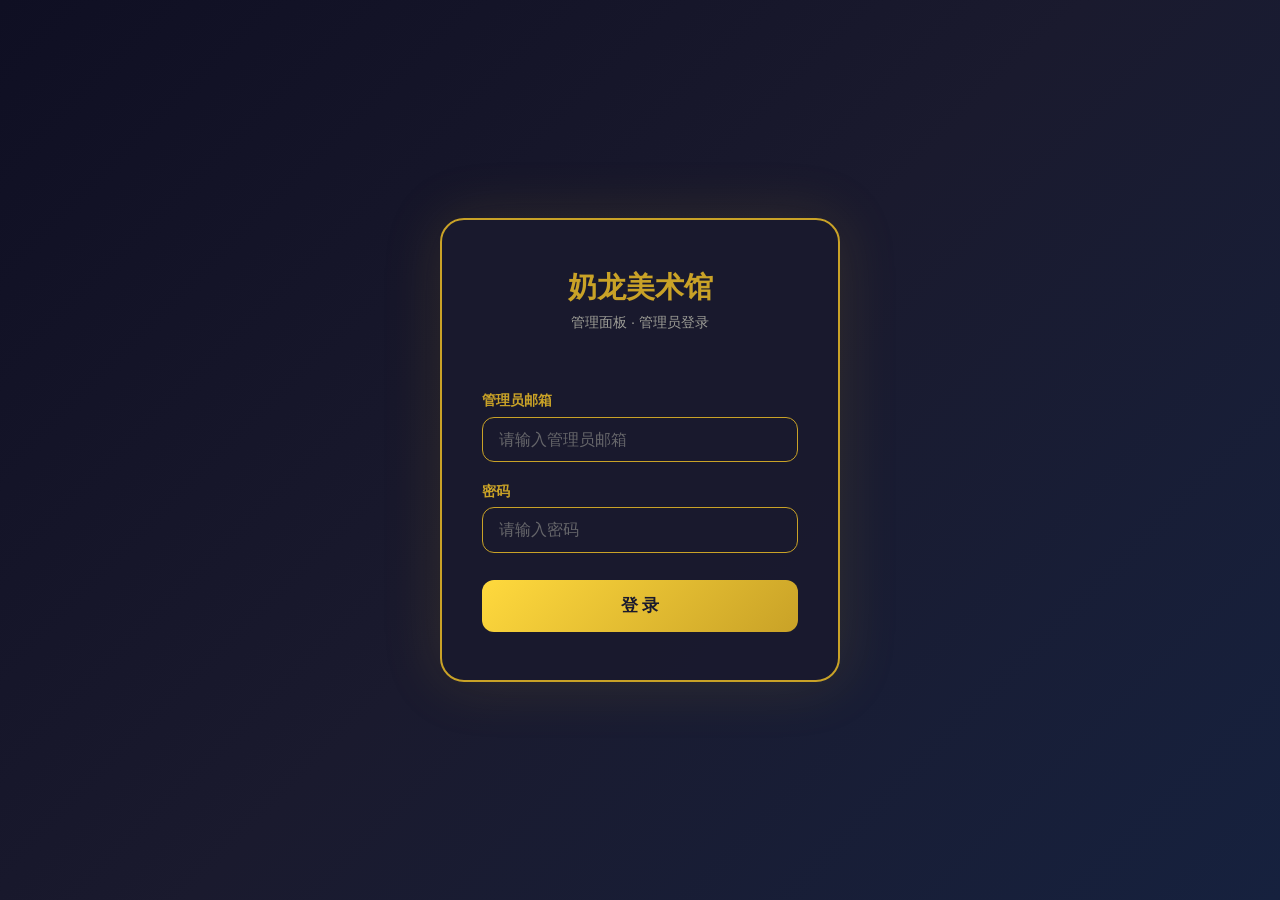
==== commit 76cbcccd: "Tabbit妙招v2升级：新增审核报告Tab（可编辑表格+质量评分+批量发布），重写妙招Prompt为智能内容主编8步工作流" ====
--- a/admin.html
+++ b/admin.html
@@ -691,6 +691,181 @@
                 padding: 0.8rem 1rem;
             }
         }
+    
+        /* ===== Report Tab ===== */
+        .report-summary {
+            display: flex;
+            gap: 1rem;
+            margin-bottom: 1.5rem;
+            flex-wrap: wrap;
+        }
+        .report-summary .summary-card {
+            background: rgba(26, 26, 46, 0.8);
+            border: 1px solid rgba(201, 162, 39, 0.25);
+            border-radius: 12px;
+            padding: 1rem 1.5rem;
+            min-width: 140px;
+            text-align: center;
+        }
+        .report-summary .summary-card .val {
+            font-size: 1.5rem;
+            font-weight: 700;
+            color: var(--nailong-yellow);
+        }
+        .report-summary .summary-card .lbl {
+            font-size: 0.8rem;
+            color: rgba(245, 245, 220, 0.6);
+            margin-top: 0.2rem;
+        }
+        .report-table {
+            width: 100%;
+            border-collapse: collapse;
+            font-size: 0.85rem;
+            margin-bottom: 1.5rem;
+        }
+        .report-table th {
+            text-align: left;
+            padding: 0.7rem 0.5rem;
+            color: var(--antique-gold);
+            border-bottom: 2px solid rgba(201, 162, 39, 0.3);
+            font-weight: 600;
+            white-space: nowrap;
+        }
+        .report-table td {
+            padding: 0.5rem;
+            border-bottom: 1px solid rgba(201, 162, 39, 0.1);
+            vertical-align: top;
+        }
+        .report-table .report-thumb {
+            width: 60px;
+            height: 60px;
+            border-radius: 6px;
+            object-fit: cover;
+        }
+        .report-table input[type="text"],
+        .report-table input[type="number"] {
+            width: 100%;
+            padding: 0.4rem 0.5rem;
+            border: 1px solid rgba(201, 162, 39, 0.3);
+            border-radius: 6px;
+            background: rgba(26, 26, 46, 0.6);
+            color: var(--cream);
+            font-size: 0.85rem;
+            font-family: inherit;
+        }
+        .report-table input:focus {
+            outline: none;
+            border-color: var(--nailong-yellow);
+        }
+        .report-table textarea {
+            width: 100%;
+            padding: 0.4rem 0.5rem;
+            border: 1px solid rgba(201, 162, 39, 0.3);
+            border-radius: 6px;
+            background: rgba(26, 26, 46, 0.6);
+            color: var(--cream);
+            font-size: 0.8rem;
+            font-family: inherit;
+            resize: vertical;
+            min-height: 80px;
+        }
+        .report-table textarea:focus {
+            outline: none;
+            border-color: var(--nailong-yellow);
+        }
+        .quality-score {
+            display: inline-block;
+            padding: 0.2rem 0.5rem;
+            border-radius: 6px;
+            font-weight: 700;
+            font-size: 0.85rem;
+            min-width: 2.5rem;
+            text-align: center;
+        }
+        .quality-score.excellent {
+            background: rgba(81, 207, 102, 0.2);
+            color: var(--success);
+        }
+        .quality-score.good {
+            background: rgba(255, 212, 59, 0.2);
+            color: var(--warning);
+        }
+        .quality-score.needs-review {
+            background: rgba(255, 146, 43, 0.2);
+            color: #ff922b;
+        }
+        .btn-add-row {
+            padding: 0.5rem 1rem;
+            background: transparent;
+            border: 1px dashed var(--antique-gold);
+            border-radius: 8px;
+            color: var(--antique-gold);
+            cursor: pointer;
+            font-size: 0.9rem;
+            transition: all 0.3s;
+            font-family: inherit;
+            margin-bottom: 1rem;
+        }
+        .btn-add-row:hover {
+            background: rgba(201, 162, 39, 0.15);
+        }
+        .btn-remove-row {
+            padding: 0.3rem 0.6rem;
+            background: transparent;
+            border: 1px solid var(--danger);
+            border-radius: 4px;
+            color: var(--danger);
+            cursor: pointer;
+            font-size: 0.75rem;
+            font-family: inherit;
+        }
+        .btn-remove-row:hover {
+            background: rgba(255, 107, 107, 0.15);
+        }
+        #btn-batch-publish {
+            padding: 0.8rem 2rem;
+            background: linear-gradient(135deg, var(--success) 0%, #40c057 100%);
+            border: none;
+            border-radius: 10px;
+            color: #fff;
+            font-weight: 700;
+            font-size: 1rem;
+            cursor: pointer;
+            transition: all 0.3s;
+            font-family: inherit;
+        }
+        #btn-batch-publish:hover {
+            transform: translateY(-2px);
+            box-shadow: 0 6px 20px rgba(81, 207, 102, 0.35);
+        }
+        #btn-batch-publish:disabled {
+            opacity: 0.6;
+            cursor: not-allowed;
+            transform: none;
+        }
+        #batch-publish-progress {
+            margin-top: 1rem;
+            height: 8px;
+            background: rgba(201, 162, 39, 0.2);
+            border-radius: 4px;
+            overflow: hidden;
+            display: none;
+            flex: 1;
+        }
+        #batch-publish-progress .bar {
+            height: 100%;
+            background: linear-gradient(90deg, var(--success), var(--nailong-yellow));
+            border-radius: 4px;
+            transition: width 0.3s;
+            width: 0%;
+        }
+        #batch-publish-progress .pct {
+            text-align: center;
+            font-size: 0.8rem;
+            color: var(--cream);
+            margin-top: 0.3rem;
+        }
+
     </style>
 </head>
 <body>
@@ -728,6 +903,7 @@
         <button class="tab-btn" data-tab="manage" id="tab-manage">题库管理</button>
         <button class="tab-btn" data-tab="add" id="tab-add">添加题目</button>
         <button class="tab-btn" data-tab="stats" id="tab-stats">数据统计</button>
+        <button class="tab-btn" data-tab="report" id="tab-report">审核报告</button>
     </nav>
 
     <div class="tab-content active" id="content-review">
@@ -851,6 +1027,60 @@
     </div>
 </div>
 
+    <div class="tab-content" id="content-report">
+        <h3 class="section-title">审核报告</h3>
+        <div class="report-summary" id="report-summary">
+            <div class="summary-card">
+                <div class="val" id="report-total">0</div>
+                <div class="lbl">待发布题目</div>
+            </div>
+            <div class="summary-card">
+                <div class="val" id="report-avg-score">-</div>
+                <div class="lbl">平均质量分</div>
+            </div>
+            <div class="summary-card">
+                <div class="val" id="report-excellent">0</div>
+                <div class="lbl">优质 (≥90)</div>
+            </div>
+            <div class="summary-card">
+                <div class="val" id="report-good">0</div>
+                <div class="lbl">可用 (70-89)</div>
+            </div>
+        </div>
+        <button class="btn-add-row" id="btn-add-report-row">+ 添加新行</button>
+        <div style="overflow-x: auto;">
+            <table class="report-table">
+                <thead>
+                    <tr>
+                        <th style="width:70px">图片</th>
+                        <th style="width:120px">题目名称</th>
+                        <th style="width:90px">艺术家</th>
+                        <th style="width:60px">年代</th>
+                        <th style="width:90px">选项A</th>
+                        <th style="width:90px">选项B</th>
+                        <th style="width:90px">选项C</th>
+                        <th style="width:90px">选项D</th>
+                        <th style="width:200px">讲解</th>
+                        <th style="width:100px">原画URL</th>
+                        <th style="width:60px">评分</th>
+                        <th style="width:50px">操作</th>
+                    </tr>
+                </thead>
+                <tbody id="report-table-body">
+                    <tr><td colspan="12" class="empty-state">点击"+ 添加新行"开始</td></tr>
+                </tbody>
+            </table>
+        </div>
+        <div style="display:flex;align-items:center;gap:1rem;">
+            <button id="btn-batch-publish">一键批量发布</button>
+            <div id="batch-publish-progress">
+                <div class="bar"></div>
+                <div class="pct">0/0</div>
+            </div>
+        </div>
+    </div>
+</div>
+
 <div class="modal-overlay" id="confirm-modal">
     <div class="modal-content">
         <h3 id="confirm-title">确认操作</h3>
@@ -916,8 +1146,15 @@
         btn.disabled = true;
         btn.textContent = '登录中...';
 
+        var timeoutId = setTimeout(function() {
+            btn.disabled = false;
+            btn.textContent = '登 录';
+            errorEl.textContent = '登录超时，请检查网络后重试';
+        }, 15000);
+
         supabase.auth.signInWithPassword({ email: email, password: password })
             .then(function(result) {
+                clearTimeout(timeoutId);
                 btn.disabled = false;
                 btn.textContent = '登 录';
 
@@ -927,6 +1164,8 @@
                         errorEl.textContent = '邮箱或密码错误';
                     } else if (msg.indexOf('Email not confirmed') !== -1) {
                         errorEl.textContent = '邮箱尚未验证';
+                    } else if (msg.indexOf('Too many requests') !== -1) {
+                        errorEl.textContent = '请求过于频繁，请稍后再试';
                     } else {
                         errorEl.textContent = '登录失败: ' + msg;
                     }
@@ -949,10 +1188,15 @@
                 }
             })
             .catch(function(err) {
+                clearTimeout(timeoutId);
                 btn.disabled = false;
                 btn.textContent = '登 录';
-                errorEl.textContent = '网络错误';
                 console.error('[Admin] Login error:', err);
+                if (err.message && err.message.indexOf('fetch') !== -1) {
+                    errorEl.textContent = '网络错误，请检查网络连接';
+                } else {
+                    errorEl.textContent = '登录失败: ' + (err.message || '请稍后再试');
+                }
             });
     }
 
@@ -983,6 +1227,7 @@
         if (tabName === 'review') loadSubmissions();
         if (tabName === 'manage') loadPaintings();
         if (tabName === 'stats') loadStats();
+        if (tabName === 'report') updateReportSummary();
     }
 
     function initDashboard() {
@@ -993,10 +1238,17 @@
         });
 
         document.getElementById('btn-logout').addEventListener('click', handleLogout);
-        document.getElementById('login-submit').addEventListener('click', handleLogin);
-
-        document.getElementById('login-password').addEventListener('keydown', function(e) {
-            if (e.keyCode === 13) handleLogin();
+
+        document.getElementById('review-list').addEventListener('click', function(e) {
+            var btn = e.target.closest('.btn-approve, .btn-reject');
+            if (!btn) return;
+            var id = btn.getAttribute('data-id');
+            if (!id) return;
+            if (btn.classList.contains('btn-approve')) {
+                window._adminApprove(id);
+            } else if (btn.classList.contains('btn-reject')) {
+                window._adminReject(id);
+            }
         });
 
         document.querySelectorAll('#content-review .filter-btn').forEach(function(btn) {
@@ -1048,6 +1300,9 @@
 
         document.getElementById('btn-publish').addEventListener('click', handlePublish);
 
+        document.getElementById('btn-add-report-row').addEventListener('click', addReportRow);
+        document.getElementById('btn-batch-publish').addEventListener('click', batchPublish);
+
         document.getElementById('confirm-cancel').addEventListener('click', closeConfirmModal);
         document.getElementById('confirm-ok').addEventListener('click', function() {
             if (window._confirmCallback) {
@@ -1129,8 +1384,8 @@
 
             var actionsHtml = '';
             if (sub.status === 'pending') {
-                actionsHtml = '<button class="btn-approve" data-id="' + sub.id + '" onclick="window._adminApprove(' + sub.id + ')">通过</button>' +
-                              '<button class="btn-reject" data-id="' + sub.id + '" onclick="window._adminReject(' + sub.id + ')">拒绝</button>';
+                actionsHtml = '<button class="btn-approve" data-id="' + sub.id + '">通过</button>' +
+                              '<button class="btn-reject" data-id="' + sub.id + '">拒绝</button>';
             }
 
             var createdAt = sub.created_at ? new Date(sub.created_at).toLocaleString('zh-CN') : '未知';
@@ -1154,8 +1409,8 @@
     }
 
     window._adminApprove = function(id) {
-        var sub = allSubmissions.find(function(s) { return s.id === id; });
-        if (!sub) return;
+        var sub = allSubmissions.find(function(s) { return String(s.id) == String(id); });
+        if (!sub) { console.log('[Admin] Approve: not found for id=' + id); return; }
 
         document.getElementById('painting-image').value = sub.image_url || '';
         document.getElementById('painting-title').value = sub.original_title || '';
@@ -1193,7 +1448,7 @@
                         showStatus('操作失败: ' + result.error.message, 'error');
                         return;
                     }
-                    var sub = allSubmissions.find(function(s) { return s.id === id; });
+                    var sub = allSubmissions.find(function(s) { return String(s.id) == String(id); });
                     if (sub) sub.status = 'rejected';
                     renderReviewList();
                     showStatus('已拒绝该投稿', 'success');
@@ -1336,7 +1591,7 @@
                             .update({ status: 'approved' })
                             .eq('id', window._currentApproveId)
                             .then(function() {
-                                var sub = allSubmissions.find(function(s) { return s.id === window._currentApproveId; });
+                                var sub = allSubmissions.find(function(s) { return String(s.id) == String(window._currentApproveId); });
                                 if (sub) sub.status = 'approved';
                                 window._currentApproveId = null;
                             });
@@ -1420,7 +1675,238 @@
             .replace(/'/g, '&#039;');
     }
 
+    function initLogin() {
+        document.getElementById('login-submit').addEventListener('click', handleLogin);
+        document.getElementById('login-password').addEventListener('keydown', function(e) {
+            if (e.keyCode === 13) handleLogin();
+        });
+    }
+
+    var reportRowCounter = 0;
+
+    function addReportRow() {
+        reportRowCounter++;
+        var rowId = 'report-row-' + reportRowCounter;
+        var tbody = document.getElementById('report-table-body');
+
+        var emptyRow = tbody.querySelector('.empty-state');
+        if (emptyRow) {
+            var parentRow = emptyRow.parentNode;
+            if (parentRow) parentRow.remove();
+        }
+
+        var row = document.createElement('tr');
+        row.className = 'report-row';
+        row.setAttribute('data-row', reportRowCounter);
+        row.id = rowId;
+        row.innerHTML = '<td>' +
+            '<input type="text" name="painting-image" placeholder="图片URL" oninput="window._reportPreviewImage(this, ' + reportRowCounter + ')">' +
+            '<img class="report-thumb" id="report-thumb-' + reportRowCounter + '" style="display:none;margin-top:4px" src="">' +
+            '</td>' +
+            '<td><input type="text" name="painting-title" placeholder="题目名称"></td>' +
+            '<td><input type="text" name="painting-artist" placeholder="艺术家"></td>' +
+            '<td><input type="text" name="painting-year" placeholder="年代"></td>' +
+            '<td><input type="text" name="option-a" placeholder="选项A"></td>' +
+            '<td><input type="text" name="option-b" placeholder="选项B"></td>' +
+            '<td><input type="text" name="option-c" placeholder="选项C"></td>' +
+            '<td><input type="text" name="option-d" placeholder="选项D"></td>' +
+            '<td><textarea name="painting-explanation" placeholder="500-800字讲解" rows="4"></textarea></td>' +
+            '<td><input type="text" name="original-painting-url" placeholder="原画URL"></td>' +
+            '<td><input type="number" name="quality-score" placeholder="0-100" min="0" max="100" style="width:60px" oninput="window._reportUpdateScore()"></td>' +
+            '<td><button class="btn-remove-row" onclick="window._reportRemoveRow(' + reportRowCounter + ')">X</button>' +
+            '<input type="hidden" name="submission-id" value=""></td>';
+
+        tbody.appendChild(row);
+        updateReportSummary();
+    }
+
+    window._reportPreviewImage = function(input, rowNum) {
+        var url = input.value.trim();
+        var img = document.getElementById('report-thumb-' + rowNum);
+        if (url) {
+            img.src = url;
+            img.style.display = 'block';
+        } else {
+            img.style.display = 'none';
+        }
+    };
+
+    window._reportUpdateScore = function() {
+        updateReportSummary();
+    };
+
+    window._reportRemoveRow = function(rowNum) {
+        var row = document.getElementById('report-row-' + rowNum);
+        if (row) {
+            row.parentNode.removeChild(row);
+        }
+        updateReportSummary();
+    };
+
+    function updateReportSummary() {
+        var rows = document.querySelectorAll('#report-table-body .report-row');
+        var total = rows.length;
+        var sumScore = 0;
+        var scoreCount = 0;
+        var excellent = 0;
+        var good = 0;
+
+        rows.forEach(function(row) {
+            var scoreInput = row.querySelector('[name="quality-score"]');
+            var score = parseInt(scoreInput.value, 10);
+            if (!isNaN(score)) {
+                sumScore += score;
+                scoreCount++;
+                if (score >= 90) excellent++;
+                else if (score >= 70) good++;
+            }
+        });
+
+        var totalEl = document.getElementById('report-total');
+        var avgEl = document.getElementById('report-avg-score');
+        var excEl = document.getElementById('report-excellent');
+        var goodEl = document.getElementById('report-good');
+        if (totalEl) totalEl.textContent = total;
+        if (avgEl) avgEl.textContent = scoreCount > 0 ? Math.round(sumScore / scoreCount) : '-';
+        if (excEl) excEl.textContent = excellent;
+        if (goodEl) goodEl.textContent = good;
+
+        if (total === 0) {
+            var tbody = document.getElementById('report-table-body');
+            if (tbody && tbody.querySelectorAll('.report-row').length === 0) {
+                tbody.innerHTML = '<tr><td colspan="12" class="empty-state">点击"+ 添加新行"开始</td></tr>';
+            }
+        }
+    }
+
+    function collectReportData() {
+        var rows = document.querySelectorAll('#report-table-body .report-row');
+        var data = [];
+        rows.forEach(function(row) {
+            var getVal = function(name) {
+                var el = row.querySelector('[name="' + name + '"]');
+                return el ? el.value.trim() : '';
+            };
+            var score = parseInt(getVal('quality-score'), 10);
+            var item = {
+                image: getVal('painting-image'),
+                title: getVal('painting-title'),
+                artist: getVal('painting-artist'),
+                year: getVal('painting-year'),
+                optionA: getVal('option-a'),
+                optionB: getVal('option-b'),
+                optionC: getVal('option-c'),
+                optionD: getVal('option-d'),
+                explanation: getVal('painting-explanation'),
+                originalPaintingUrl: getVal('original-painting-url'),
+                qualityScore: isNaN(score) ? 0 : score,
+                submissionId: getVal('submission-id')
+            };
+            data.push(item);
+        });
+        return data;
+    }
+
+    function batchPublish() {
+        var items = collectReportData();
+        if (items.length === 0) {
+            showStatus('审核报告中没有待发布题目', 'error');
+            return;
+        }
+
+        for (var i = 0; i < items.length; i++) {
+            var it = items[i];
+            if (!it.image || !it.title || !it.artist || !it.optionA || !it.optionB || !it.optionC || !it.optionD || !it.explanation) {
+                showStatus('第' + (i + 1) + '行有必填字段为空，请补充后重试', 'error');
+                return;
+            }
+        }
+
+        showConfirm('确认批量发布', '共 ' + items.length + ' 道题目待发布，确认发布？', function() {
+            executeBatchPublish(items, 0);
+        });
+    }
+
+    function executeBatchPublish(items, index) {
+        var btn = document.getElementById('btn-batch-publish');
+        var progress = document.getElementById('batch-publish-progress');
+        var bar = progress.querySelector('.bar');
+        var pct = progress.querySelector('.pct');
+
+        btn.disabled = true;
+        progress.style.display = 'block';
+
+        function updateProgress(done, total) {
+            var w = Math.round((done / total) * 100);
+            bar.style.width = w + '%';
+            pct.textContent = done + '/' + total;
+        }
+
+        function publishNext() {
+            if (index >= items.length) {
+                btn.disabled = false;
+                updateProgress(items.length, items.length);
+                showStatus('批量发布完成！共发布 ' + items.length + ' 道题目', 'success');
+                document.getElementById('report-table-body').innerHTML = '<tr><td colspan="12" class="empty-state">点击"+ 添加新行"开始</td></tr>';
+                return;
+            }
+
+            updateProgress(index, items.length);
+            var it = items[index];
+
+            var options = [it.optionA, it.optionB, it.optionC, it.optionD];
+            for (var i = options.length - 1; i > 0; i--) {
+                var j = Math.floor(Math.random() * (i + 1));
+                var temp = options[i];
+                options[i] = options[j];
+                options[j] = temp;
+            }
+
+            var paintingData = {
+                image: it.image,
+                title: it.title,
+                artist: it.artist,
+                year: it.year || null,
+                options: options,
+                explanation: it.explanation,
+                status: 'active',
+                original_painting: it.originalPaintingUrl || null
+            };
+
+            supabase.from('paintings')
+                .insert(paintingData)
+                .then(function(result) {
+                    if (result.error) {
+                        showStatus('发布第' + (index + 1) + '题失败: ' + result.error.message, 'error');
+                        btn.disabled = false;
+                        return;
+                    }
+
+                    if (it.submissionId) {
+                        supabase.from('submissions')
+                            .update({ status: 'approved' })
+                            .eq('id', it.submissionId)
+                            .then(function() {
+                                var sub = allSubmissions.find(function(s) { return String(s.id) == String(it.submissionId); });
+                                if (sub) sub.status = 'approved';
+                            });
+                    }
+
+                    index++;
+                    publishNext();
+                })
+                .catch(function(err) {
+                    showStatus('发布第' + (index + 1) + '题网络错误', 'error');
+                    btn.disabled = false;
+                });
+        }
+
+        updateProgress(0, items.length);
+        publishNext();
+    }
+
     function restoreSession() {
+        function restoreSession() {
         supabase.auth.getSession().then(function(result) {
             if (result.data && result.data.session) {
                 var user = result.data.session.user;
@@ -1438,6 +1924,7 @@
     }
 
     initSupabase();
+    initLogin();
     restoreSession();
 
 })();
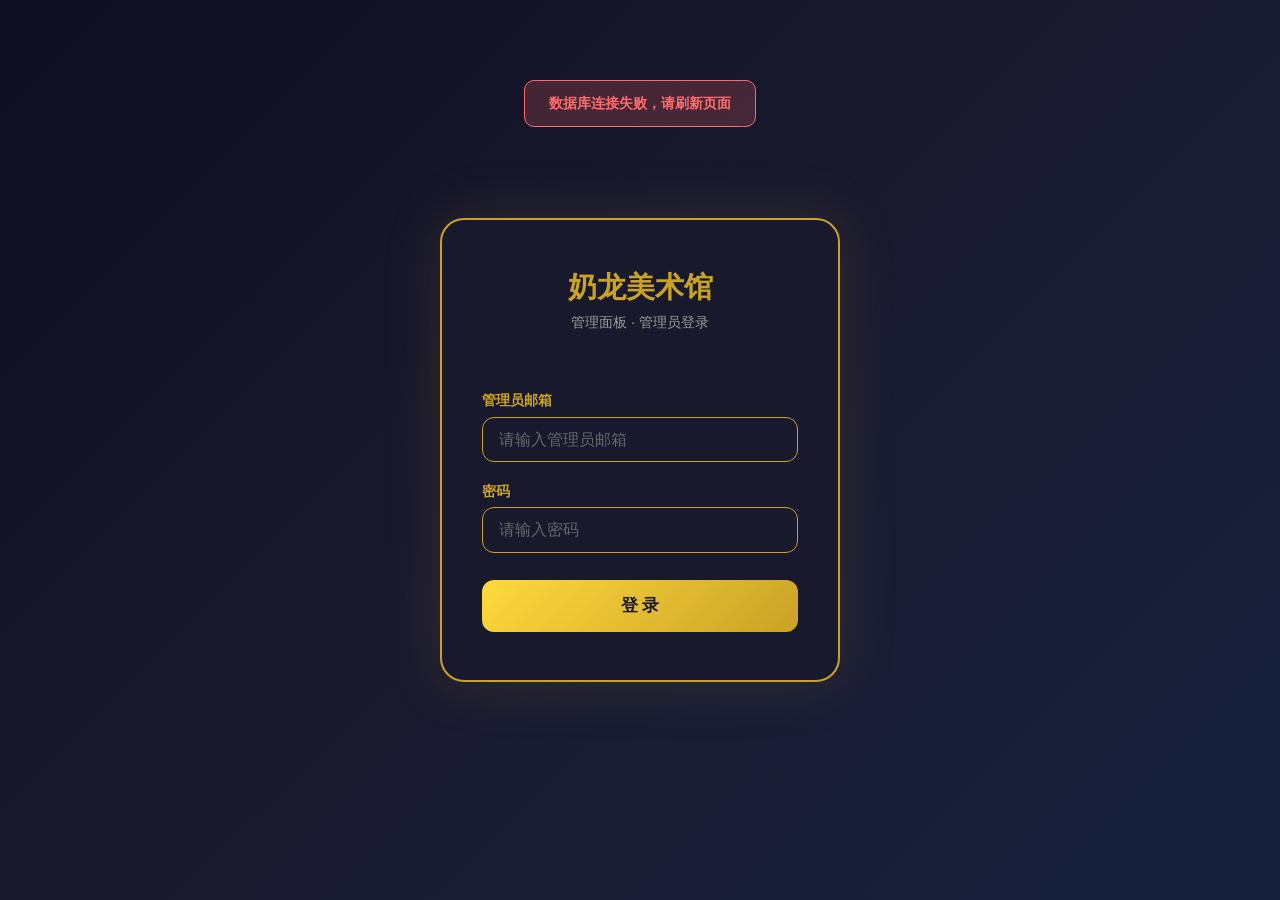
==== commit 7b9da1e6: "fix: 完全重建 admin.html，修复登录无响应问题（嵌套 restoreSession bug）" ====
--- a/admin.html
+++ b/admin.html
@@ -691,8 +691,7 @@
                 padding: 0.8rem 1rem;
             }
         }
-    
-        /* ===== Report Tab ===== */
+
         .report-summary {
             display: flex;
             gap: 1rem;
@@ -865,7 +864,6 @@
             color: var(--cream);
             margin-top: 0.3rem;
         }
-
     </style>
 </head>
 <body>
@@ -1025,7 +1023,6 @@
             </div>
         </div>
     </div>
-</div>
 
     <div class="tab-content" id="content-report">
         <h3 class="section-title">审核报告</h3>
@@ -1040,7 +1037,7 @@
             </div>
             <div class="summary-card">
                 <div class="val" id="report-excellent">0</div>
-                <div class="lbl">优质 (≥90)</div>
+                <div class="lbl">优质 (&ge;90)</div>
             </div>
             <div class="summary-card">
                 <div class="val" id="report-good">0</div>
@@ -1110,19 +1107,25 @@
     var currentFilter = 'all';
     var allSubmissions = [];
     var allPaintings = [];
-
+    var reportRowCounter = 0;
+
+    console.log('[Admin] IIFE starting...');
+
+    // ==================== Init Supabase ====================
     function initSupabase() {
         try {
             supabase = window.supabase.createClient(SUPABASE_URL, SUPABASE_ANON_KEY);
-            console.log('[Admin] Supabase init ok');
+            console.log('[Admin] Supabase init OK');
         } catch (err) {
-            console.error('[Admin] Supabase init fail:', err);
-            showStatus('数据库连接失败', 'error');
+            console.error('[Admin] Supabase init FAIL:', err);
+            showStatus('数据库连接失败，请刷新页面', 'error');
         }
     }
 
+    // ==================== Status Message ====================
     function showStatus(msg, type) {
         var el = document.getElementById('status-message');
+        if (!el) return;
         el.textContent = msg;
         el.className = type + ' show';
         clearTimeout(el._timeout);
@@ -1131,25 +1134,42 @@
         }, 3000);
     }
 
+    // ==================== Login ====================
     function handleLogin() {
-        var email = document.getElementById('login-email').value.trim();
-        var password = document.getElementById('login-password').value;
+        console.log('[Admin] handleLogin called');
+        var emailEl = document.getElementById('login-email');
+        var passwordEl = document.getElementById('login-password');
         var errorEl = document.getElementById('login-error');
         var btn = document.getElementById('login-submit');
+
+        if (!emailEl || !passwordEl || !btn) {
+            console.error('[Admin] Login elements not found!');
+            return;
+        }
+
+        var email = emailEl.value.trim();
+        var password = passwordEl.value;
 
         if (!email || !password) {
             errorEl.textContent = '请填写邮箱和密码';
             return;
         }
 
+        if (!supabase) {
+            errorEl.textContent = '系统初始化中，请刷新页面';
+            return;
+        }
+
         errorEl.textContent = '';
         btn.disabled = true;
         btn.textContent = '登录中...';
+        console.log('[Admin] Calling supabase.auth.signInWithPassword...');
 
         var timeoutId = setTimeout(function() {
             btn.disabled = false;
             btn.textContent = '登 录';
             errorEl.textContent = '登录超时，请检查网络后重试';
+            console.log('[Admin] Login timeout');
         }, 15000);
 
         supabase.auth.signInWithPassword({ email: email, password: password })
@@ -1157,9 +1177,11 @@
                 clearTimeout(timeoutId);
                 btn.disabled = false;
                 btn.textContent = '登 录';
+                console.log('[Admin] Login result received');
 
                 if (result.error) {
                     var msg = result.error.message || '';
+                    console.error('[Admin] Login error:', msg);
                     if (msg.indexOf('Invalid login credentials') !== -1) {
                         errorEl.textContent = '邮箱或密码错误';
                     } else if (msg.indexOf('Email not confirmed') !== -1) {
@@ -1174,6 +1196,8 @@
 
                 if (result.data && result.data.user) {
                     var userEmail = result.data.user.email;
+                    console.log('[Admin] User email:', userEmail);
+
                     if (ADMIN_EMAILS.length > 0 && ADMIN_EMAILS.indexOf(userEmail) === -1) {
                         errorEl.textContent = '该账号无管理员权限';
                         supabase.auth.signOut();
@@ -1184,6 +1208,7 @@
                     document.getElementById('login-screen').style.display = 'none';
                     document.getElementById('dashboard').style.display = 'block';
                     document.getElementById('admin-email-display').textContent = userEmail;
+                    console.log('[Admin] Login success, showing dashboard');
                     initDashboard();
                 }
             })
@@ -1191,7 +1216,7 @@
                 clearTimeout(timeoutId);
                 btn.disabled = false;
                 btn.textContent = '登 录';
-                console.error('[Admin] Login error:', err);
+                console.error('[Admin] Login catch:', err);
                 if (err.message && err.message.indexOf('fetch') !== -1) {
                     errorEl.textContent = '网络错误，请检查网络连接';
                 } else {
@@ -1200,7 +1225,36 @@
             });
     }
 
+    function initLogin() {
+        console.log('[Admin] initLogin binding...');
+        var loginBtn = document.getElementById('login-submit');
+        var loginPassword = document.getElementById('login-password');
+
+        if (loginBtn) {
+            loginBtn.addEventListener('click', function(e) {
+                e.preventDefault();
+                console.log('[Admin] Login button clicked');
+                handleLogin();
+            });
+            console.log('[Admin] Login button click handler bound');
+        } else {
+            console.error('[Admin] Login button NOT FOUND!');
+        }
+
+        if (loginPassword) {
+            loginPassword.addEventListener('keydown', function(e) {
+                if (e.keyCode === 13) {
+                    e.preventDefault();
+                    handleLogin();
+                }
+            });
+            console.log('[Admin] Password Enter key handler bound');
+        }
+    }
+
+    // ==================== Logout ====================
     function handleLogout() {
+        if (!supabase) return;
         supabase.auth.signOut().then(function() {
             currentUser = null;
             document.getElementById('login-screen').style.display = 'flex';
@@ -1208,16 +1262,21 @@
             document.getElementById('login-email').value = '';
             document.getElementById('login-password').value = '';
             document.getElementById('login-error').textContent = '';
+        }).catch(function(err) {
+            console.error('[Admin] Logout error:', err);
         });
     }
 
+    // ==================== Tabs ====================
     function switchTab(tabName) {
-        document.querySelectorAll('.tab-btn').forEach(function(btn) {
-            btn.classList.remove('active');
-        });
-        document.querySelectorAll('.tab-content').forEach(function(content) {
-            content.classList.remove('active');
-        });
+        var tabBtns = document.querySelectorAll('.tab-btn');
+        for (var i = 0; i < tabBtns.length; i++) {
+            tabBtns[i].classList.remove('active');
+        }
+        var tabContents = document.querySelectorAll('.tab-content');
+        for (var j = 0; j < tabContents.length; j++) {
+            tabContents[j].classList.remove('active');
+        }
 
         var tabBtn = document.getElementById('tab-' + tabName);
         var tabContent = document.getElementById('content-' + tabName);
@@ -1230,91 +1289,141 @@
         if (tabName === 'report') updateReportSummary();
     }
 
+    // ==================== Dashboard Init ====================
     function initDashboard() {
-        document.querySelectorAll('.tab-btn').forEach(function(btn) {
-            btn.addEventListener('click', function() {
+        console.log('[Admin] initDashboard...');
+
+        var tabBtns = document.querySelectorAll('.tab-btn');
+        for (var i = 0; i < tabBtns.length; i++) {
+            tabBtns[i].addEventListener('click', function() {
                 switchTab(this.getAttribute('data-tab'));
             });
-        });
-
-        document.getElementById('btn-logout').addEventListener('click', handleLogout);
-
-        document.getElementById('review-list').addEventListener('click', function(e) {
-            var btn = e.target.closest('.btn-approve, .btn-reject');
-            if (!btn) return;
-            var id = btn.getAttribute('data-id');
-            if (!id) return;
-            if (btn.classList.contains('btn-approve')) {
-                window._adminApprove(id);
-            } else if (btn.classList.contains('btn-reject')) {
-                window._adminReject(id);
-            }
-        });
-
-        document.querySelectorAll('#content-review .filter-btn').forEach(function(btn) {
-            btn.addEventListener('click', function() {
-                document.querySelectorAll('#content-review .filter-btn').forEach(function(b) {
-                    b.classList.remove('active');
-                });
+        }
+
+        var logoutBtn = document.getElementById('btn-logout');
+        if (logoutBtn) {
+            logoutBtn.addEventListener('click', handleLogout);
+        }
+
+        // Event delegation for approve/reject
+        var reviewList = document.getElementById('review-list');
+        if (reviewList) {
+            reviewList.addEventListener('click', function(e) {
+                var btn = e.target.closest('.btn-approve, .btn-reject');
+                if (!btn) return;
+                var id = btn.getAttribute('data-id');
+                if (!id) return;
+                if (btn.classList.contains('btn-approve')) {
+                    window._adminApprove(id);
+                } else if (btn.classList.contains('btn-reject')) {
+                    window._adminReject(id);
+                }
+            });
+        }
+
+        // Filter buttons
+        var filterBtns = document.querySelectorAll('#content-review .filter-btn');
+        for (var f = 0; f < filterBtns.length; f++) {
+            filterBtns[f].addEventListener('click', function() {
+                var allBtns = document.querySelectorAll('#content-review .filter-btn');
+                for (var b = 0; b < allBtns.length; b++) {
+                    allBtns[b].classList.remove('active');
+                }
                 this.classList.add('active');
                 currentFilter = this.getAttribute('data-filter');
                 renderReviewList();
             });
-        });
-
+        }
+
+        // Search with debounce
         var searchTimer = null;
-        document.getElementById('manage-search').addEventListener('input', function() {
-            clearTimeout(searchTimer);
-            searchTimer = setTimeout(renderManageTable, 300);
-        });
-
-        document.getElementById('btn-refresh-manage').addEventListener('click', function() {
-            loadPaintings();
-        });
-
-        document.getElementById('painting-image').addEventListener('input', function() {
-            var url = this.value.trim();
-            var preview = document.getElementById('painting-image-preview');
-            if (url) {
-                preview.src = url;
-                preview.style.display = 'block';
-            } else {
-                preview.style.display = 'none';
-            }
-        });
-
-        document.getElementById('original-painting-upload').addEventListener('change', function() {
-            var file = this.files[0];
-            var preview = document.getElementById('original-painting-preview');
-            if (file) {
-                var reader = new FileReader();
-                reader.onload = function(e) {
-                    preview.src = e.target.result;
+        var searchInput = document.getElementById('manage-search');
+        if (searchInput) {
+            searchInput.addEventListener('input', function() {
+                clearTimeout(searchTimer);
+                searchTimer = setTimeout(renderManageTable, 300);
+            });
+        }
+
+        var refreshBtn = document.getElementById('btn-refresh-manage');
+        if (refreshBtn) {
+            refreshBtn.addEventListener('click', function() {
+                loadPaintings();
+            });
+        }
+
+        // Image preview
+        var paintingImage = document.getElementById('painting-image');
+        if (paintingImage) {
+            paintingImage.addEventListener('input', function() {
+                var url = this.value.trim();
+                var preview = document.getElementById('painting-image-preview');
+                if (url) {
+                    preview.src = url;
                     preview.style.display = 'block';
-                };
-                reader.readAsDataURL(file);
-            } else {
-                preview.style.display = 'none';
-            }
-        });
-
-        document.getElementById('btn-publish').addEventListener('click', handlePublish);
-
-        document.getElementById('btn-add-report-row').addEventListener('click', addReportRow);
-        document.getElementById('btn-batch-publish').addEventListener('click', batchPublish);
-
-        document.getElementById('confirm-cancel').addEventListener('click', closeConfirmModal);
-        document.getElementById('confirm-ok').addEventListener('click', function() {
-            if (window._confirmCallback) {
-                window._confirmCallback();
-                window._confirmCallback = null;
-            }
-            closeConfirmModal();
-        });
-
+                } else {
+                    preview.style.display = 'none';
+                }
+            });
+        }
+
+        // Original painting upload preview
+        var origUpload = document.getElementById('original-painting-upload');
+        if (origUpload) {
+            origUpload.addEventListener('change', function() {
+                var file = this.files[0];
+                var preview = document.getElementById('original-painting-preview');
+                if (file) {
+                    var reader = new FileReader();
+                    reader.onload = function(e) {
+                        preview.src = e.target.result;
+                        preview.style.display = 'block';
+                    };
+                    reader.readAsDataURL(file);
+                } else {
+                    preview.style.display = 'none';
+                }
+            });
+        }
+
+        // Publish button
+        var publishBtn = document.getElementById('btn-publish');
+        if (publishBtn) {
+            publishBtn.addEventListener('click', handlePublish);
+        }
+
+        // Report tab
+        var addRowBtn = document.getElementById('btn-add-report-row');
+        if (addRowBtn) {
+            addRowBtn.addEventListener('click', addReportRow);
+        }
+        var batchPublishBtn = document.getElementById('btn-batch-publish');
+        if (batchPublishBtn) {
+            batchPublishBtn.addEventListener('click', batchPublish);
+        }
+
+        // Confirm modal
+        var confirmCancel = document.getElementById('confirm-cancel');
+        if (confirmCancel) {
+            confirmCancel.addEventListener('click', closeConfirmModal);
+        }
+        var confirmOk = document.getElementById('confirm-ok');
+        if (confirmOk) {
+            confirmOk.addEventListener('click', function() {
+                if (window._confirmCallback) {
+                    window._confirmCallback();
+                    window._confirmCallback = null;
+                }
+                closeConfirmModal();
+            });
+        }
+
+        // Load initial data
         loadSubmissions();
+        console.log('[Admin] Dashboard initialized');
     }
 
+    // ==================== Confirm Modal ====================
     function showConfirm(title, message, callback) {
         document.getElementById('confirm-title').textContent = title;
         document.getElementById('confirm-message').textContent = message;
@@ -1326,8 +1435,11 @@
         document.getElementById('confirm-modal').classList.remove('show');
     }
 
+    // ==================== Submissions ====================
     function loadSubmissions() {
+        if (!supabase) return;
         var list = document.getElementById('review-list');
+        if (!list) return;
         list.innerHTML = '<div class="empty-state"><span class="loading-spinner"></span>加载中...</div>';
 
         supabase.from('submissions')
@@ -1346,21 +1458,27 @@
 
     function renderReviewList() {
         var list = document.getElementById('review-list');
+        if (!list) return;
+
         var filtered = allSubmissions;
-
         if (currentFilter !== 'all') {
             filtered = allSubmissions.filter(function(s) {
                 return s.status === currentFilter;
             });
         }
 
-        var pendingCount = allSubmissions.filter(function(s) { return s.status === 'pending'; }).length;
+        var pendingCount = 0;
+        for (var i = 0; i < allSubmissions.length; i++) {
+            if (allSubmissions[i].status === 'pending') pendingCount++;
+        }
         var badge = document.getElementById('review-badge');
-        if (pendingCount > 0) {
-            badge.textContent = pendingCount;
-            badge.style.display = 'inline-block';
-        } else {
-            badge.style.display = 'none';
+        if (badge) {
+            if (pendingCount > 0) {
+                badge.textContent = pendingCount;
+                badge.style.display = 'inline-block';
+            } else {
+                badge.style.display = 'none';
+            }
         }
 
         if (filtered.length === 0) {
@@ -1368,7 +1486,9 @@
             return;
         }
 
-        list.innerHTML = filtered.map(function(sub) {
+        var html = '';
+        for (var j = 0; j < filtered.length; j++) {
+            var sub = filtered[j];
             var statusLabel = '';
             var statusClass = '';
             if (sub.status === 'pending') {
@@ -1390,7 +1510,7 @@
 
             var createdAt = sub.created_at ? new Date(sub.created_at).toLocaleString('zh-CN') : '未知';
 
-            return '<div class="review-card">' +
+            html += '<div class="review-card">' +
                 '<img class="thumb" src="' + escapeHtml(sub.image_url) + '" alt="' + escapeHtml(sub.original_title || '') + '" onerror="this.style.display=\'none\'">' +
                 '<div class="info">' +
                     '<h4>' + escapeHtml(sub.original_title || '未命名') + '</h4>' +
@@ -1405,11 +1525,19 @@
                 '</div>' +
                 '<div class="actions">' + actionsHtml + '</div>' +
             '</div>';
-        }).join('');
+        }
+        list.innerHTML = html;
     }
 
+    // Approve - fill add form and switch to add tab
     window._adminApprove = function(id) {
-        var sub = allSubmissions.find(function(s) { return String(s.id) == String(id); });
+        var sub = null;
+        for (var i = 0; i < allSubmissions.length; i++) {
+            if (String(allSubmissions[i].id) == String(id)) {
+                sub = allSubmissions[i];
+                break;
+            }
+        }
         if (!sub) { console.log('[Admin] Approve: not found for id=' + id); return; }
 
         document.getElementById('painting-image').value = sub.image_url || '';
@@ -1431,15 +1559,18 @@
         } else {
             preview.style.display = 'none';
         }
-        document.getElementById('original-painting-preview').style.display = 'none';
+        var origPreview = document.getElementById('original-painting-preview');
+        if (origPreview) origPreview.style.display = 'none';
 
         window._currentApproveId = id;
         switchTab('add');
         showStatus('已加载投稿信息，请填写剩余字段后发布', 'info');
     };
 
+    // Reject
     window._adminReject = function(id) {
         showConfirm('确认拒绝', '确定要拒绝此投稿吗？', function() {
+            if (!supabase) return;
             supabase.from('submissions')
                 .update({ status: 'rejected' })
                 .eq('id', id)
@@ -1448,16 +1579,23 @@
                         showStatus('操作失败: ' + result.error.message, 'error');
                         return;
                     }
-                    var sub = allSubmissions.find(function(s) { return String(s.id) == String(id); });
-                    if (sub) sub.status = 'rejected';
+                    for (var i = 0; i < allSubmissions.length; i++) {
+                        if (String(allSubmissions[i].id) == String(id)) {
+                            allSubmissions[i].status = 'rejected';
+                            break;
+                        }
+                    }
                     renderReviewList();
                     showStatus('已拒绝该投稿', 'success');
                 });
         });
     };
 
+    // ==================== Paintings Management ====================
     function loadPaintings() {
+        if (!supabase) return;
         var tbody = document.getElementById('manage-table-body');
+        if (!tbody) return;
         tbody.innerHTML = '<tr><td colspan="6" class="empty-state"><span class="loading-spinner"></span>加载中...</td></tr>';
 
         supabase.from('paintings')
@@ -1476,13 +1614,15 @@
 
     function renderManageTable() {
         var tbody = document.getElementById('manage-table-body');
-        var searchTerm = document.getElementById('manage-search').value.trim().toLowerCase();
+        if (!tbody) return;
+        var searchTerm = document.getElementById('manage-search');
+        var term = searchTerm ? searchTerm.value.trim().toLowerCase() : '';
 
         var filtered = allPaintings;
-        if (searchTerm) {
+        if (term) {
             filtered = allPaintings.filter(function(p) {
-                return (p.title && p.title.toLowerCase().indexOf(searchTerm) !== -1) ||
-                       (p.artist && p.artist.toLowerCase().indexOf(searchTerm) !== -1);
+                return (p.title && p.title.toLowerCase().indexOf(term) !== -1) ||
+                       (p.artist && p.artist.toLowerCase().indexOf(term) !== -1);
             });
         }
 
@@ -1491,23 +1631,27 @@
             return;
         }
 
-        tbody.innerHTML = filtered.map(function(p) {
+        var html = '';
+        for (var i = 0; i < filtered.length; i++) {
+            var p = filtered[i];
             var statusLabel = p.status === 'active' ? '启用' : '停用';
             var statusClass = p.status === 'active' ? 'approved' : 'rejected';
 
-            return '<tr>' +
+            html += '<tr>' +
                 '<td><img class="painting-thumb" src="' + escapeHtml(p.image) + '" alt="" onerror="this.style.display=\'none\'"></td>' +
                 '<td>' + escapeHtml(p.title || '-') + '</td>' +
                 '<td>' + escapeHtml(p.artist || '-') + '</td>' +
                 '<td>' + escapeHtml(p.year || '-') + '</td>' +
                 '<td><span class="status-badge ' + statusClass + '">' + statusLabel + '</span></td>' +
-                '<td><button class="btn-delete" onclick="window._adminDeletePainting(' + p.id + ')">删除</button></td>' +
+                '<td><button class="btn-delete" onclick="window._adminDeletePainting(\'' + p.id + '\')">删除</button></td>' +
             '</tr>';
-        }).join('');
+        }
+        tbody.innerHTML = html;
     }
 
     window._adminDeletePainting = function(id) {
         showConfirm('确认删除', '确定要删除这道题目吗？', function() {
+            if (!supabase) return;
             supabase.from('paintings')
                 .delete()
                 .eq('id', id)
@@ -1523,7 +1667,9 @@
         });
     };
 
+    // ==================== Publish ====================
     function handlePublish() {
+        if (!supabase) return;
         var title = document.getElementById('painting-title').value.trim();
         var artist = document.getElementById('painting-artist').value.trim();
         var image = document.getElementById('painting-image').value.trim();
@@ -1591,12 +1737,17 @@
                             .update({ status: 'approved' })
                             .eq('id', window._currentApproveId)
                             .then(function() {
-                                var sub = allSubmissions.find(function(s) { return String(s.id) == String(window._currentApproveId); });
-                                if (sub) sub.status = 'approved';
+                                for (var k = 0; k < allSubmissions.length; k++) {
+                                    if (String(allSubmissions[k].id) == String(window._currentApproveId)) {
+                                        allSubmissions[k].status = 'approved';
+                                        break;
+                                    }
+                                }
                                 window._currentApproveId = null;
                             });
                     }
 
+                    // Clear form
                     document.getElementById('painting-image').value = '';
                     document.getElementById('painting-title').value = '';
                     document.getElementById('painting-artist').value = '';
@@ -1627,7 +1778,6 @@
                         doInsert('');
                         return;
                     }
-
                     var publicUrl = supabase.storage.from('paintings')
                         .getPublicUrl('original/' + fileName);
                     var finalUrl = publicUrl.data ? publicUrl.data.publicUrl : '';
@@ -1639,7 +1789,9 @@
         }
     }
 
+    // ==================== Stats ====================
     function loadStats() {
+        if (!supabase) return;
         Promise.all([
             supabase.from('paintings').select('id', { count: 'exact', head: true }),
             supabase.from('submissions').select('id', { count: 'exact', head: true }),
@@ -1665,6 +1817,7 @@
         });
     }
 
+    // ==================== Escape HTML ====================
     function escapeHtml(str) {
         if (!str) return '';
         return String(str)
@@ -1675,19 +1828,12 @@
             .replace(/'/g, '&#039;');
     }
 
-    function initLogin() {
-        document.getElementById('login-submit').addEventListener('click', handleLogin);
-        document.getElementById('login-password').addEventListener('keydown', function(e) {
-            if (e.keyCode === 13) handleLogin();
-        });
-    }
-
-    var reportRowCounter = 0;
-
+    // ==================== Report Tab ====================
     function addReportRow() {
         reportRowCounter++;
         var rowId = 'report-row-' + reportRowCounter;
         var tbody = document.getElementById('report-table-body');
+        if (!tbody) return;
 
         var emptyRow = tbody.querySelector('.empty-state');
         if (emptyRow) {
@@ -1723,11 +1869,13 @@
     window._reportPreviewImage = function(input, rowNum) {
         var url = input.value.trim();
         var img = document.getElementById('report-thumb-' + rowNum);
-        if (url) {
-            img.src = url;
-            img.style.display = 'block';
-        } else {
-            img.style.display = 'none';
+        if (img) {
+            if (url) {
+                img.src = url;
+                img.style.display = 'block';
+            } else {
+                img.style.display = 'none';
+            }
         }
     };
 
@@ -1751,16 +1899,18 @@
         var excellent = 0;
         var good = 0;
 
-        rows.forEach(function(row) {
-            var scoreInput = row.querySelector('[name="quality-score"]');
-            var score = parseInt(scoreInput.value, 10);
-            if (!isNaN(score)) {
-                sumScore += score;
-                scoreCount++;
-                if (score >= 90) excellent++;
-                else if (score >= 70) good++;
+        for (var i = 0; i < rows.length; i++) {
+            var scoreInput = rows[i].querySelector('[name="quality-score"]');
+            if (scoreInput) {
+                var score = parseInt(scoreInput.value, 10);
+                if (!isNaN(score)) {
+                    sumScore += score;
+                    scoreCount++;
+                    if (score >= 90) excellent++;
+                    else if (score >= 70) good++;
+                }
             }
-        });
+        }
 
         var totalEl = document.getElementById('report-total');
         var avgEl = document.getElementById('report-avg-score');
@@ -1782,7 +1932,8 @@
     function collectReportData() {
         var rows = document.querySelectorAll('#report-table-body .report-row');
         var data = [];
-        rows.forEach(function(row) {
+        for (var i = 0; i < rows.length; i++) {
+            var row = rows[i];
             var getVal = function(name) {
                 var el = row.querySelector('[name="' + name + '"]');
                 return el ? el.value.trim() : '';
@@ -1803,11 +1954,12 @@
                 submissionId: getVal('submission-id')
             };
             data.push(item);
-        });
+        }
         return data;
     }
 
     function batchPublish() {
+        if (!supabase) return;
         var items = collectReportData();
         if (items.length === 0) {
             showStatus('审核报告中没有待发布题目', 'error');
@@ -1847,7 +1999,8 @@
                 btn.disabled = false;
                 updateProgress(items.length, items.length);
                 showStatus('批量发布完成！共发布 ' + items.length + ' 道题目', 'success');
-                document.getElementById('report-table-body').innerHTML = '<tr><td colspan="12" class="empty-state">点击"+ 添加新行"开始</td></tr>';
+                var tbody = document.getElementById('report-table-body');
+                if (tbody) tbody.innerHTML = '<tr><td colspan="12" class="empty-state">点击"+ 添加新行"开始</td></tr>';
                 return;
             }
 
@@ -1887,8 +2040,12 @@
                             .update({ status: 'approved' })
                             .eq('id', it.submissionId)
                             .then(function() {
-                                var sub = allSubmissions.find(function(s) { return String(s.id) == String(it.submissionId); });
-                                if (sub) sub.status = 'approved';
+                                for (var k = 0; k < allSubmissions.length; k++) {
+                                    if (String(allSubmissions[k].id) == String(it.submissionId)) {
+                                        allSubmissions[k].status = 'approved';
+                                        break;
+                                    }
+                                }
                             });
                     }
 
@@ -1905,27 +2062,44 @@
         publishNext();
     }
 
+    // ==================== Session Restore ====================
     function restoreSession() {
-        function restoreSession() {
+        console.log('[Admin] restoreSession...');
+        if (!supabase) {
+            console.error('[Admin] restoreSession: supabase is null');
+            return;
+        }
         supabase.auth.getSession().then(function(result) {
+            console.log('[Admin] getSession result:', result.data ? 'has data' : 'no data');
             if (result.data && result.data.session) {
                 var user = result.data.session.user;
+                console.log('[Admin] Found session for:', user.email);
                 if (ADMIN_EMAILS.length === 0 || ADMIN_EMAILS.indexOf(user.email) !== -1) {
                     currentUser = user;
                     document.getElementById('login-screen').style.display = 'none';
                     document.getElementById('dashboard').style.display = 'block';
                     document.getElementById('admin-email-display').textContent = user.email;
                     initDashboard();
+                    console.log('[Admin] Session restored, dashboard shown');
+                } else {
+                    console.log('[Admin] User not in admin list:', user.email);
                 }
+            } else {
+                console.log('[Admin] No active session, showing login');
             }
         }).catch(function(err) {
             console.error('[Admin] Session restore error:', err);
         });
     }
 
+    // ==================== STARTUP ====================
+    console.log('[Admin] Starting initialization...');
     initSupabase();
+    console.log('[Admin] After initSupabase, supabase is:', supabase ? 'ready' : 'NULL');
     initLogin();
+    console.log('[Admin] After initLogin');
     restoreSession();
+    console.log('[Admin] Startup complete');
 
 })();
 </script>
